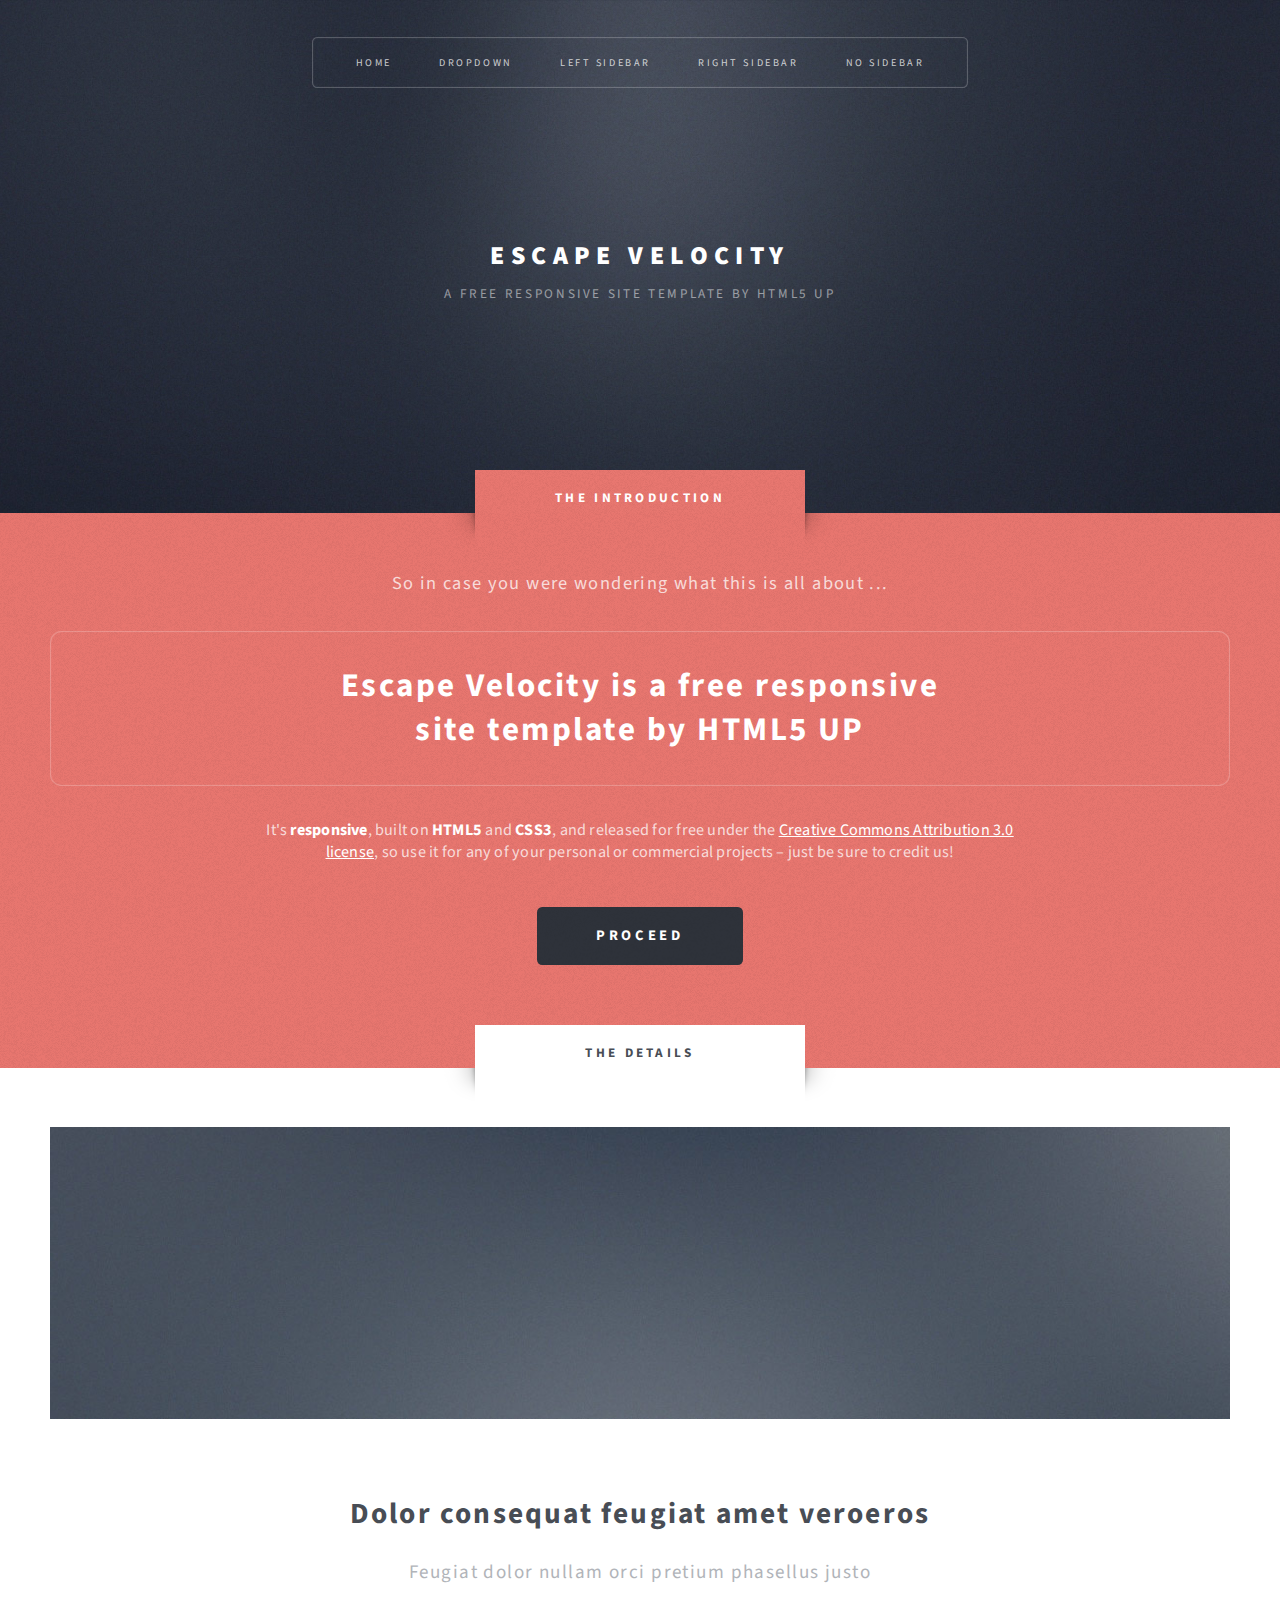
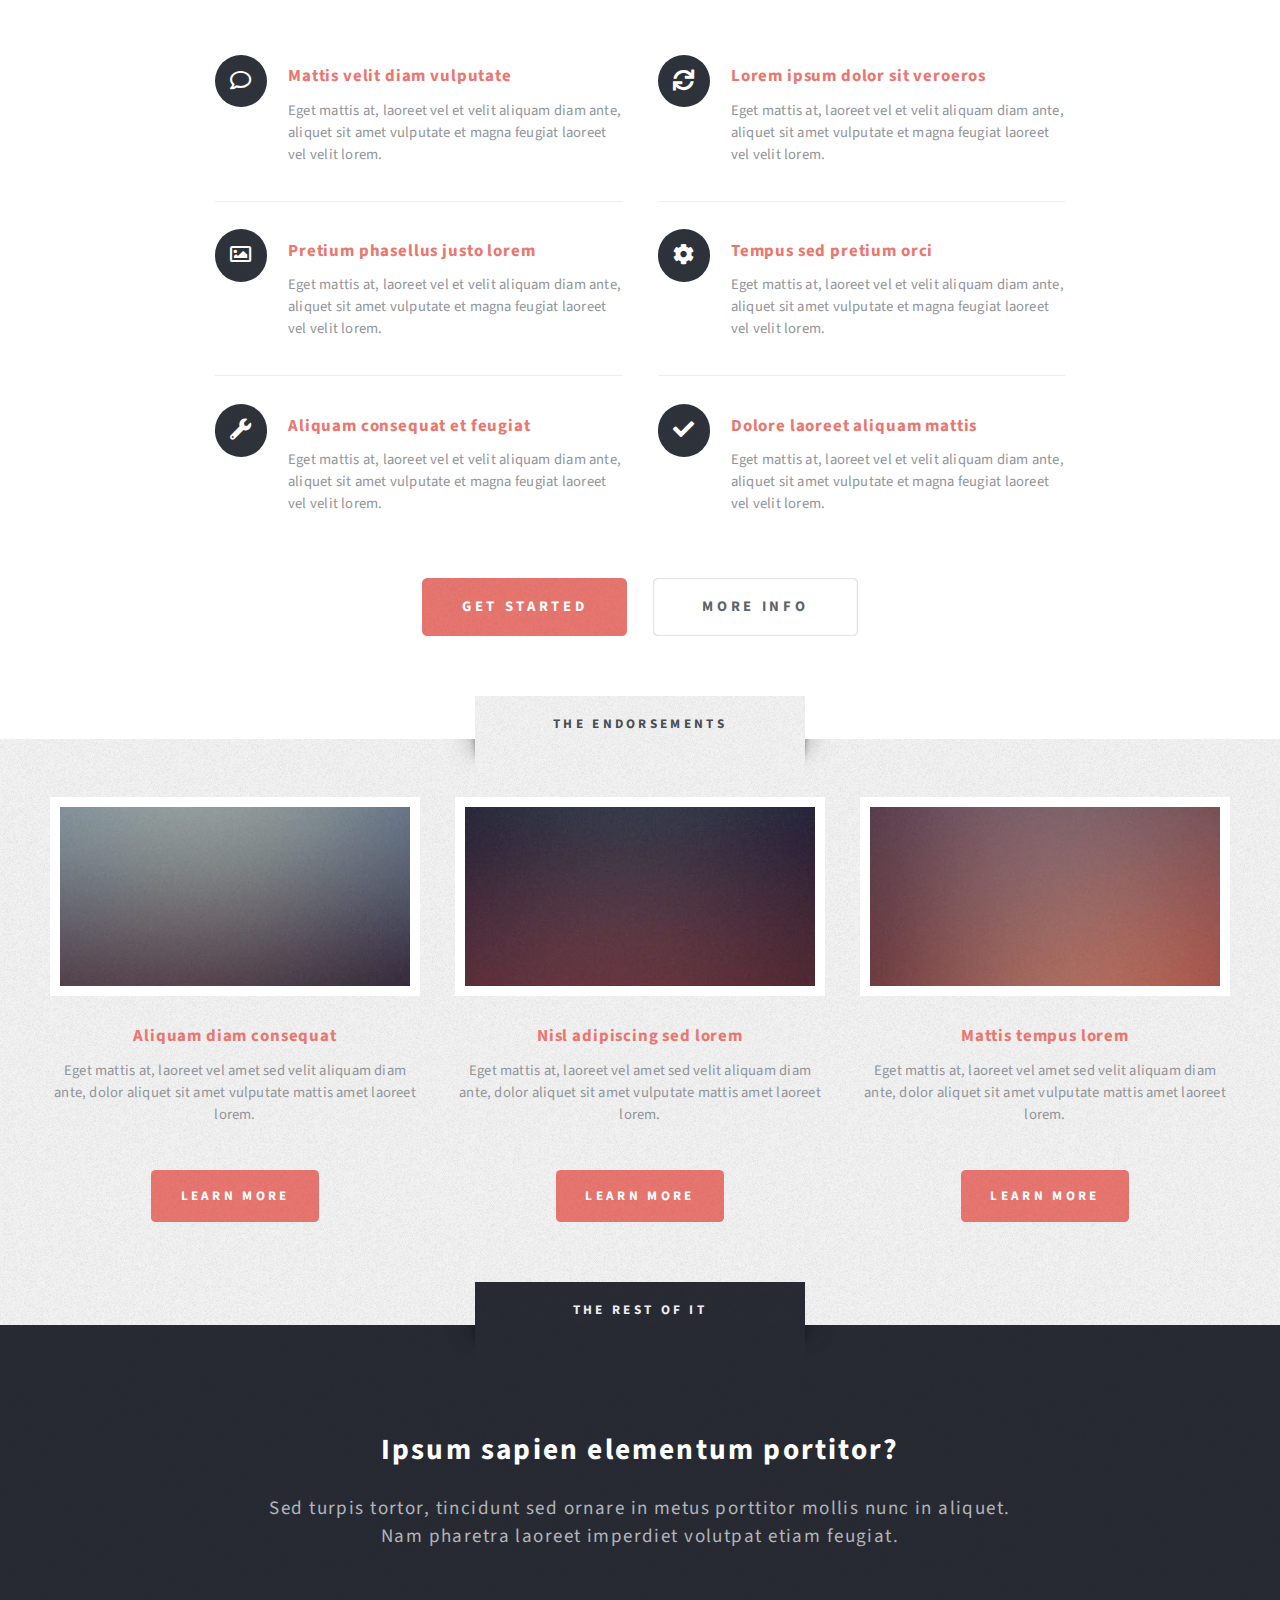
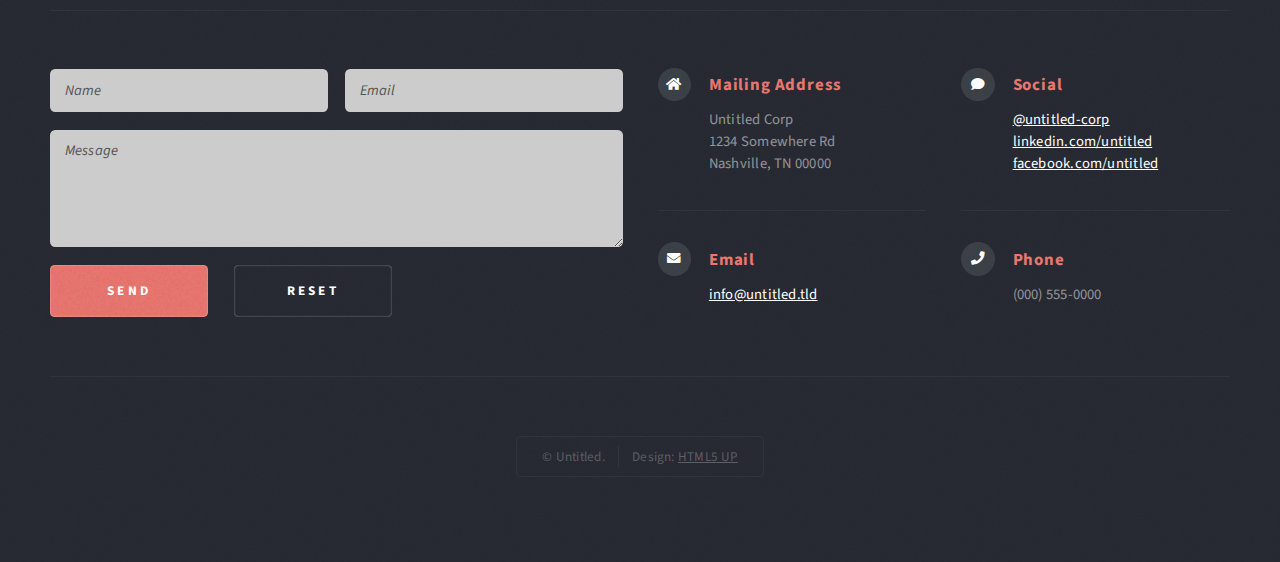
==== index.html @ 94149250 "Add files via upload" ====
<!DOCTYPE HTML>
<!--
	Escape Velocity by HTML5 UP
	html5up.net | @ajlkn
	Free for personal and commercial use under the CCA 3.0 license (html5up.net/license)
-->
<html>
	<head>
		<title>Escape Velocity by HTML5 UP</title>
		<meta charset="utf-8" />
		<meta name="viewport" content="width=device-width, initial-scale=1, user-scalable=no" />
		<link rel="stylesheet" href="assets/css/main.css" />
	</head>
	<body class="homepage is-preload">
		<div id="page-wrapper">

			<!-- Header -->
				<section id="header" class="wrapper">

					<!-- Logo -->
						<div id="logo">
							<h1><a href="index.html">Escape Velocity</a></h1>
							<p>A free responsive site template by HTML5 UP</p>
						</div>

					<!-- Nav -->
						<nav id="nav">
							<ul>
								<li class="current"><a href="index.html">Home</a></li>
								<li>
									<a href="#">Dropdown</a>
									<ul>
										<li><a href="#">Lorem ipsum</a></li>
										<li><a href="#">Magna veroeros</a></li>
										<li><a href="#">Etiam nisl</a></li>
										<li>
											<a href="#">Sed consequat</a>
											<ul>
												<li><a href="#">Lorem dolor</a></li>
												<li><a href="#">Amet consequat</a></li>
												<li><a href="#">Magna phasellus</a></li>
												<li><a href="#">Etiam nisl</a></li>
												<li><a href="#">Sed feugiat</a></li>
											</ul>
										</li>
										<li><a href="#">Nisl tempus</a></li>
									</ul>
								</li>
								<li><a href="left-sidebar.html">Left Sidebar</a></li>
								<li><a href="right-sidebar.html">Right Sidebar</a></li>
								<li><a href="no-sidebar.html">No Sidebar</a></li>
							</ul>
						</nav>

				</section>

			<!-- Intro -->
				<section id="intro" class="wrapper style1">
					<div class="title">The Introduction</div>
					<div class="container">
						<p class="style1">So in case you were wondering what this is all about ...</p>
						<p class="style2">
							Escape Velocity is a free responsive<br class="mobile-hide" />
							site template by <a href="http://html5up.net" class="nobr">HTML5 UP</a>
						</p>
						<p class="style3">It's <strong>responsive</strong>, built on <strong>HTML5</strong> and <strong>CSS3</strong>, and released for
						free under the <a href="http://html5up.net/license">Creative Commons Attribution 3.0 license</a>, so use it for any of
						your personal or commercial projects &ndash; just be sure to credit us!</p>
						<ul class="actions">
							<li><a href="#" class="button style3 large">Proceed</a></li>
						</ul>
					</div>
				</section>

			<!-- Main -->
				<section id="main" class="wrapper style2">
					<div class="title">The Details</div>
					<div class="container">

						<!-- Image -->
							<a href="#" class="image featured">
								<img src="images/pic01.jpg" alt="" />
							</a>

						<!-- Features -->
							<section id="features">
								<header class="style1">
									<h2>Dolor consequat feugiat amet veroeros</h2>
									<p>Feugiat dolor nullam orci pretium phasellus justo</p>
								</header>
								<div class="feature-list">
									<div class="row">
										<div class="col-6 col-12-medium">
											<section>
												<h3 class="icon fa-comment">Mattis velit diam vulputate</h3>
												<p>Eget mattis at, laoreet vel et velit aliquam diam ante, aliquet sit amet vulputate et magna feugiat laoreet vel velit lorem.</p>
											</section>
										</div>
										<div class="col-6 col-12-medium">
											<section>
												<h3 class="icon solid fa-sync">Lorem ipsum dolor sit veroeros</h3>
												<p>Eget mattis at, laoreet vel et velit aliquam diam ante, aliquet sit amet vulputate et magna feugiat laoreet vel velit lorem.</p>
											</section>
										</div>
										<div class="col-6 col-12-medium">
											<section>
												<h3 class="icon fa-image">Pretium phasellus justo lorem</h3>
												<p>Eget mattis at, laoreet vel et velit aliquam diam ante, aliquet sit amet vulputate et magna feugiat laoreet vel velit lorem.</p>
											</section>
										</div>
										<div class="col-6 col-12-medium">
											<section>
												<h3 class="icon solid fa-cog">Tempus sed pretium orci</h3>
												<p>Eget mattis at, laoreet vel et velit aliquam diam ante, aliquet sit amet vulputate et magna feugiat laoreet vel velit lorem.</p>
											</section>
										</div>
										<div class="col-6 col-12-medium">
											<section>
												<h3 class="icon solid fa-wrench">Aliquam consequat et feugiat</h3>
												<p>Eget mattis at, laoreet vel et velit aliquam diam ante, aliquet sit amet vulputate et magna feugiat laoreet vel velit lorem.</p>
											</section>
										</div>
										<div class="col-6 col-12-medium">
											<section>
												<h3 class="icon solid fa-check">Dolore laoreet aliquam mattis</h3>
												<p>Eget mattis at, laoreet vel et velit aliquam diam ante, aliquet sit amet vulputate et magna feugiat laoreet vel velit lorem.</p>
											</section>
										</div>
									</div>
								</div>
								<ul class="actions special">
									<li><a href="#" class="button style1 large">Get Started</a></li>
									<li><a href="#" class="button style2 large">More Info</a></li>
								</ul>
							</section>

					</div>
				</section>

			<!-- Highlights -->
				<section id="highlights" class="wrapper style3">
					<div class="title">The Endorsements</div>
					<div class="container">
						<div class="row aln-center">
							<div class="col-4 col-12-medium">
								<section class="highlight">
									<a href="#" class="image featured"><img src="images/pic02.jpg" alt="" /></a>
									<h3><a href="#">Aliquam diam consequat</a></h3>
									<p>Eget mattis at, laoreet vel amet sed velit aliquam diam ante, dolor aliquet sit amet vulputate mattis amet laoreet lorem.</p>
									<ul class="actions">
										<li><a href="#" class="button style1">Learn More</a></li>
									</ul>
								</section>
							</div>
							<div class="col-4 col-12-medium">
								<section class="highlight">
									<a href="#" class="image featured"><img src="images/pic03.jpg" alt="" /></a>
									<h3><a href="#">Nisl adipiscing sed lorem</a></h3>
									<p>Eget mattis at, laoreet vel amet sed velit aliquam diam ante, dolor aliquet sit amet vulputate mattis amet laoreet lorem.</p>
									<ul class="actions">
										<li><a href="#" class="button style1">Learn More</a></li>
									</ul>
								</section>
							</div>
							<div class="col-4 col-12-medium">
								<section class="highlight">
									<a href="#" class="image featured"><img src="images/pic04.jpg" alt="" /></a>
									<h3><a href="#">Mattis tempus lorem</a></h3>
									<p>Eget mattis at, laoreet vel amet sed velit aliquam diam ante, dolor aliquet sit amet vulputate mattis amet laoreet lorem.</p>
									<ul class="actions">
										<li><a href="#" class="button style1">Learn More</a></li>
									</ul>
								</section>
							</div>
						</div>
					</div>
				</section>

			<!-- Footer -->
				<section id="footer" class="wrapper">
					<div class="title">The Rest Of It</div>
					<div class="container">
						<header class="style1">
							<h2>Ipsum sapien elementum portitor?</h2>
							<p>
								Sed turpis tortor, tincidunt sed ornare in metus porttitor mollis nunc in aliquet.<br />
								Nam pharetra laoreet imperdiet volutpat etiam feugiat.
							</p>
						</header>
						<div class="row">
							<div class="col-6 col-12-medium">

								<!-- Contact Form -->
									<section>
										<form method="post" action="#">
											<div class="row gtr-50">
												<div class="col-6 col-12-small">
													<input type="text" name="name" id="contact-name" placeholder="Name" />
												</div>
												<div class="col-6 col-12-small">
													<input type="text" name="email" id="contact-email" placeholder="Email" />
												</div>
												<div class="col-12">
													<textarea name="message" id="contact-message" placeholder="Message" rows="4"></textarea>
												</div>
												<div class="col-12">
													<ul class="actions">
														<li><input type="submit" class="style1" value="Send" /></li>
														<li><input type="reset" class="style2" value="Reset" /></li>
													</ul>
												</div>
											</div>
										</form>
									</section>

							</div>
							<div class="col-6 col-12-medium">

								<!-- Contact -->
									<section class="feature-list small">
										<div class="row">
											<div class="col-6 col-12-small">
												<section>
													<h3 class="icon solid fa-home">Mailing Address</h3>
													<p>
														Untitled Corp<br />
														1234 Somewhere Rd<br />
														Nashville, TN 00000
													</p>
												</section>
											</div>
											<div class="col-6 col-12-small">
												<section>
													<h3 class="icon solid fa-comment">Social</h3>
													<p>
														<a href="#">@untitled-corp</a><br />
														<a href="#">linkedin.com/untitled</a><br />
														<a href="#">facebook.com/untitled</a>
													</p>
												</section>
											</div>
											<div class="col-6 col-12-small">
												<section>
													<h3 class="icon solid fa-envelope">Email</h3>
													<p>
														<a href="#">info@untitled.tld</a>
													</p>
												</section>
											</div>
											<div class="col-6 col-12-small">
												<section>
													<h3 class="icon solid fa-phone">Phone</h3>
													<p>
														(000) 555-0000
													</p>
												</section>
											</div>
										</div>
									</section>

							</div>
						</div>
						<div id="copyright">
							<ul>
								<li>&copy; Untitled.</li><li>Design: <a href="http://html5up.net">HTML5 UP</a></li>
							</ul>
						</div>
					</div>
				</section>

		</div>

		<!-- Scripts -->
			<script src="assets/js/jquery.min.js"></script>
			<script src="assets/js/jquery.dropotron.min.js"></script>
			<script src="assets/js/browser.min.js"></script>
			<script src="assets/js/breakpoints.min.js"></script>
			<script src="assets/js/util.js"></script>
			<script src="assets/js/main.js"></script>

	</body>
</html>
---- assets/css/main.css ----
@import url("fontawesome-all.min.css");
@import url("https://fonts.googleapis.com/css?family=Source+Sans+Pro:400,400italic,700,900");

/*
	Escape Velocity by HTML5 UP
	html5up.net | @ajlkn
	Free for personal and commercial use under the CCA 3.0 license (html5up.net/license)
*/

html, body, div, span, applet, object,
iframe, h1, h2, h3, h4, h5, h6, p, blockquote,
pre, a, abbr, acronym, address, big, cite,
code, del, dfn, em, img, ins, kbd, q, s, samp,
small, strike, strong, sub, sup, tt, var, b,
u, i, center, dl, dt, dd, ol, ul, li, fieldset,
form, label, legend, table, caption, tbody,
tfoot, thead, tr, th, td, article, aside,
canvas, details, embed, figure, figcaption,
footer, header, hgroup, menu, nav, output, ruby,
section, summary, time, mark, audio, video {
	margin: 0;
	padding: 0;
	border: 0;
	font-size: 100%;
	font: inherit;
	vertical-align: baseline;}

article, aside, details, figcaption, figure,
footer, header, hgroup, menu, nav, section {
	display: block;}

body {
	line-height: 1;
}

ol, ul {
	list-style: none;
}

blockquote, q {
	quotes: none;
}

	blockquote:before, blockquote:after, q:before, q:after {
		content: '';
		content: none;
	}

table {
	border-collapse: collapse;
	border-spacing: 0;
}

body {
	-webkit-text-size-adjust: none;
}

mark {
	background-color: transparent;
	color: inherit;
}

input::-moz-focus-inner {
	border: 0;
	padding: 0;
}

input, select, textarea {
	-moz-appearance: none;
	-webkit-appearance: none;
	-ms-appearance: none;
	appearance: none;
}

/* Basic */

	@-ms-viewport {
		width: device-width;
	}

	html {
		box-sizing: border-box;
	}

	*, *:before, *:after {
		box-sizing: inherit;
	}

	body.is-preload *, body.is-preload *:before, body.is-preload *:after {
		-moz-animation: none !important;
		-webkit-animation: none !important;
		-ms-animation: none !important;
		animation: none !important;
		-moz-transition: none !important;
		-webkit-transition: none !important;
		-ms-transition: none !important;
		transition: none !important;
	}

	body, input, textarea, select {
		font-family: 'Source Sans Pro', sans-serif;
		font-weight: 400;
		color: #919499;
		font-size: 14pt;
		line-height: 1.75em;
		letter-spacing: 0.025em;
	}

	h1, h2, h3, h4, h5, h6 {
		font-weight: 700;
		color: #484d55;
	}

		h1 a, h2 a, h3 a, h4 a, h5 a, h6 a {
			color: inherit;
			text-decoration: none;
		}

	a {
		-moz-transition: color .25s ease-in-out;
		-webkit-transition: color .25s ease-in-out;
		-ms-transition: color .25s ease-in-out;
		transition: color .25s ease-in-out;
		text-decoration: underline;
		color: #717479;
	}

		a:hover {
			text-decoration: none;
		}

	strong, b {
		font-weight: 700;
		color: #484d55;
	}

	blockquote {
		border-left: solid 0.5em #ddd;
		padding: 1em 0 1em 2em;
		font-style: italic;
	}

	em, i {
		font-style: italic;
	}

	hr {
		border: 0;
		border-top: solid 1px #ddd;
		margin: 2em 0 2em 0;
	}

	sub {
		position: relative;
		top: 0.5em;
		font-size: 0.8em;
	}

	sup {
		position: relative;
		top: -0.5em;
		font-size: 0.8em;
	}

	.nobr {
		white-space: nowrap;
	}

	br.clear {
		clear: both;
	}

	p, ul, ol, dl, table, blockquote, form {
		margin-bottom: 2em;
	}

/* Container */

	.container {
		margin: 0 auto;
		max-width: 100%;
		width: 68em;
	}

		@media screen and (max-width: 1680px) {

			.container {
				width: 70em;
			}

		}

		@media screen and (max-width: 1280px) {

			.container {
				width: calc(100% - 100px);
			}

		}

		@media screen and (max-width: 980px) {

			.container {
				width: calc(100% - 100px);
			}

		}

		@media screen and (max-width: 736px) {

			.container {
				width: calc(100% - 40px);
			}

		}

/* Row */

	.row {
		display: flex;
		flex-wrap: wrap;
		box-sizing: border-box;
		align-items: stretch;
	}

		.row > * {
			box-sizing: border-box;
		}

		.row.gtr-uniform > * > :last-child {
			margin-bottom: 0;
		}

		.row.aln-left {
			justify-content: flex-start;
		}

		.row.aln-center {
			justify-content: center;
		}

		.row.aln-right {
			justify-content: flex-end;
		}

		.row.aln-top {
			align-items: flex-start;
		}

		.row.aln-middle {
			align-items: center;
		}

		.row.aln-bottom {
			align-items: flex-end;
		}

		.row > .imp {
			order: -1;
		}

		.row > .col-1 {
			width: 8.33333%;
		}

		.row > .off-1 {
			margin-left: 8.33333%;
		}

		.row > .col-2 {
			width: 16.66667%;
		}

		.row > .off-2 {
			margin-left: 16.66667%;
		}

		.row > .col-3 {
			width: 25%;
		}

		.row > .off-3 {
			margin-left: 25%;
		}

		.row > .col-4 {
			width: 33.33333%;
		}

		.row > .off-4 {
			margin-left: 33.33333%;
		}

		.row > .col-5 {
			width: 41.66667%;
		}

		.row > .off-5 {
			margin-left: 41.66667%;
		}

		.row > .col-6 {
			width: 50%;
		}

		.row > .off-6 {
			margin-left: 50%;
		}

		.row > .col-7 {
			width: 58.33333%;
		}

		.row > .off-7 {
			margin-left: 58.33333%;
		}

		.row > .col-8 {
			width: 66.66667%;
		}

		.row > .off-8 {
			margin-left: 66.66667%;
		}

		.row > .col-9 {
			width: 75%;
		}

		.row > .off-9 {
			margin-left: 75%;
		}

		.row > .col-10 {
			width: 83.33333%;
		}

		.row > .off-10 {
			margin-left: 83.33333%;
		}

		.row > .col-11 {
			width: 91.66667%;
		}

		.row > .off-11 {
			margin-left: 91.66667%;
		}

		.row > .col-12 {
			width: 100%;
		}

		.row > .off-12 {
			margin-left: 100%;
		}

		.row.gtr-0 {
			margin-top: 0px;
			margin-left: 0px;
		}

			.row.gtr-0 > * {
				padding: 0px 0 0 0px;
			}

			.row.gtr-0.gtr-uniform {
				margin-top: 0px;
			}

				.row.gtr-0.gtr-uniform > * {
					padding-top: 0px;
				}

		.row.gtr-25 {
			margin-top: -12.5px;
			margin-left: -12.5px;
		}

			.row.gtr-25 > * {
				padding: 12.5px 0 0 12.5px;
			}

			.row.gtr-25.gtr-uniform {
				margin-top: -12.5px;
			}

				.row.gtr-25.gtr-uniform > * {
					padding-top: 12.5px;
				}

		.row.gtr-50 {
			margin-top: -25px;
			margin-left: -25px;
		}

			.row.gtr-50 > * {
				padding: 25px 0 0 25px;
			}

			.row.gtr-50.gtr-uniform {
				margin-top: -25px;
			}

				.row.gtr-50.gtr-uniform > * {
					padding-top: 25px;
				}

		.row {
			margin-top: -50px;
			margin-left: -50px;
		}

			.row > * {
				padding: 50px 0 0 50px;
			}

			.row.gtr-uniform {
				margin-top: -50px;
			}

				.row.gtr-uniform > * {
					padding-top: 50px;
				}

		.row.gtr-150 {
			margin-top: -75px;
			margin-left: -75px;
		}

			.row.gtr-150 > * {
				padding: 75px 0 0 75px;
			}

			.row.gtr-150.gtr-uniform {
				margin-top: -75px;
			}

				.row.gtr-150.gtr-uniform > * {
					padding-top: 75px;
				}

		.row.gtr-200 {
			margin-top: -100px;
			margin-left: -100px;
		}

			.row.gtr-200 > * {
				padding: 100px 0 0 100px;
			}

			.row.gtr-200.gtr-uniform {
				margin-top: -100px;
			}

				.row.gtr-200.gtr-uniform > * {
					padding-top: 100px;
				}

		@media screen and (max-width: 1680px) {

			.row {
				display: flex;
				flex-wrap: wrap;
				box-sizing: border-box;
				align-items: stretch;
			}

				.row > * {
					box-sizing: border-box;
				}

				.row.gtr-uniform > * > :last-child {
					margin-bottom: 0;
				}

				.row.aln-left {
					justify-content: flex-start;
				}

				.row.aln-center {
					justify-content: center;
				}

				.row.aln-right {
					justify-content: flex-end;
				}

				.row.aln-top {
					align-items: flex-start;
				}

				.row.aln-middle {
					align-items: center;
				}

				.row.aln-bottom {
					align-items: flex-end;
				}

				.row > .imp-xlarge {
					order: -1;
				}

				.row > .col-1-xlarge {
					width: 8.33333%;
				}

				.row > .off-1-xlarge {
					margin-left: 8.33333%;
				}

				.row > .col-2-xlarge {
					width: 16.66667%;
				}

				.row > .off-2-xlarge {
					margin-left: 16.66667%;
				}

				.row > .col-3-xlarge {
					width: 25%;
				}

				.row > .off-3-xlarge {
					margin-left: 25%;
				}

				.row > .col-4-xlarge {
					width: 33.33333%;
				}

				.row > .off-4-xlarge {
					margin-left: 33.33333%;
				}

				.row > .col-5-xlarge {
					width: 41.66667%;
				}

				.row > .off-5-xlarge {
					margin-left: 41.66667%;
				}

				.row > .col-6-xlarge {
					width: 50%;
				}

				.row > .off-6-xlarge {
					margin-left: 50%;
				}

				.row > .col-7-xlarge {
					width: 58.33333%;
				}

				.row > .off-7-xlarge {
					margin-left: 58.33333%;
				}

				.row > .col-8-xlarge {
					width: 66.66667%;
				}

				.row > .off-8-xlarge {
					margin-left: 66.66667%;
				}

				.row > .col-9-xlarge {
					width: 75%;
				}

				.row > .off-9-xlarge {
					margin-left: 75%;
				}

				.row > .col-10-xlarge {
					width: 83.33333%;
				}

				.row > .off-10-xlarge {
					margin-left: 83.33333%;
				}

				.row > .col-11-xlarge {
					width: 91.66667%;
				}

				.row > .off-11-xlarge {
					margin-left: 91.66667%;
				}

				.row > .col-12-xlarge {
					width: 100%;
				}

				.row > .off-12-xlarge {
					margin-left: 100%;
				}

				.row.gtr-0 {
					margin-top: 0px;
					margin-left: 0px;
				}

					.row.gtr-0 > * {
						padding: 0px 0 0 0px;
					}

					.row.gtr-0.gtr-uniform {
						margin-top: 0px;
					}

						.row.gtr-0.gtr-uniform > * {
							padding-top: 0px;
						}

				.row.gtr-25 {
					margin-top: -12.5px;
					margin-left: -12.5px;
				}

					.row.gtr-25 > * {
						padding: 12.5px 0 0 12.5px;
					}

					.row.gtr-25.gtr-uniform {
						margin-top: -12.5px;
					}

						.row.gtr-25.gtr-uniform > * {
							padding-top: 12.5px;
						}

				.row.gtr-50 {
					margin-top: -25px;
					margin-left: -25px;
				}

					.row.gtr-50 > * {
						padding: 25px 0 0 25px;
					}

					.row.gtr-50.gtr-uniform {
						margin-top: -25px;
					}

						.row.gtr-50.gtr-uniform > * {
							padding-top: 25px;
						}

				.row {
					margin-top: -50px;
					margin-left: -50px;
				}

					.row > * {
						padding: 50px 0 0 50px;
					}

					.row.gtr-uniform {
						margin-top: -50px;
					}

						.row.gtr-uniform > * {
							padding-top: 50px;
						}

				.row.gtr-150 {
					margin-top: -75px;
					margin-left: -75px;
				}

					.row.gtr-150 > * {
						padding: 75px 0 0 75px;
					}

					.row.gtr-150.gtr-uniform {
						margin-top: -75px;
					}

						.row.gtr-150.gtr-uniform > * {
							padding-top: 75px;
						}

				.row.gtr-200 {
					margin-top: -100px;
					margin-left: -100px;
				}

					.row.gtr-200 > * {
						padding: 100px 0 0 100px;
					}

					.row.gtr-200.gtr-uniform {
						margin-top: -100px;
					}

						.row.gtr-200.gtr-uniform > * {
							padding-top: 100px;
						}

		}

		@media screen and (max-width: 1280px) {

			.row {
				display: flex;
				flex-wrap: wrap;
				box-sizing: border-box;
				align-items: stretch;
			}

				.row > * {
					box-sizing: border-box;
				}

				.row.gtr-uniform > * > :last-child {
					margin-bottom: 0;
				}

				.row.aln-left {
					justify-content: flex-start;
				}

				.row.aln-center {
					justify-content: center;
				}

				.row.aln-right {
					justify-content: flex-end;
				}

				.row.aln-top {
					align-items: flex-start;
				}

				.row.aln-middle {
					align-items: center;
				}

				.row.aln-bottom {
					align-items: flex-end;
				}

				.row > .imp-large {
					order: -1;
				}

				.row > .col-1-large {
					width: 8.33333%;
				}

				.row > .off-1-large {
					margin-left: 8.33333%;
				}

				.row > .col-2-large {
					width: 16.66667%;
				}

				.row > .off-2-large {
					margin-left: 16.66667%;
				}

				.row > .col-3-large {
					width: 25%;
				}

				.row > .off-3-large {
					margin-left: 25%;
				}

				.row > .col-4-large {
					width: 33.33333%;
				}

				.row > .off-4-large {
					margin-left: 33.33333%;
				}

				.row > .col-5-large {
					width: 41.66667%;
				}

				.row > .off-5-large {
					margin-left: 41.66667%;
				}

				.row > .col-6-large {
					width: 50%;
				}

				.row > .off-6-large {
					margin-left: 50%;
				}

				.row > .col-7-large {
					width: 58.33333%;
				}

				.row > .off-7-large {
					margin-left: 58.33333%;
				}

				.row > .col-8-large {
					width: 66.66667%;
				}

				.row > .off-8-large {
					margin-left: 66.66667%;
				}

				.row > .col-9-large {
					width: 75%;
				}

				.row > .off-9-large {
					margin-left: 75%;
				}

				.row > .col-10-large {
					width: 83.33333%;
				}

				.row > .off-10-large {
					margin-left: 83.33333%;
				}

				.row > .col-11-large {
					width: 91.66667%;
				}

				.row > .off-11-large {
					margin-left: 91.66667%;
				}

				.row > .col-12-large {
					width: 100%;
				}

				.row > .off-12-large {
					margin-left: 100%;
				}

				.row.gtr-0 {
					margin-top: 0px;
					margin-left: 0px;
				}

					.row.gtr-0 > * {
						padding: 0px 0 0 0px;
					}

					.row.gtr-0.gtr-uniform {
						margin-top: 0px;
					}

						.row.gtr-0.gtr-uniform > * {
							padding-top: 0px;
						}

				.row.gtr-25 {
					margin-top: -8.75px;
					margin-left: -8.75px;
				}

					.row.gtr-25 > * {
						padding: 8.75px 0 0 8.75px;
					}

					.row.gtr-25.gtr-uniform {
						margin-top: -8.75px;
					}

						.row.gtr-25.gtr-uniform > * {
							padding-top: 8.75px;
						}

				.row.gtr-50 {
					margin-top: -17.5px;
					margin-left: -17.5px;
				}

					.row.gtr-50 > * {
						padding: 17.5px 0 0 17.5px;
					}

					.row.gtr-50.gtr-uniform {
						margin-top: -17.5px;
					}

						.row.gtr-50.gtr-uniform > * {
							padding-top: 17.5px;
						}

				.row {
					margin-top: -35px;
					margin-left: -35px;
				}

					.row > * {
						padding: 35px 0 0 35px;
					}

					.row.gtr-uniform {
						margin-top: -35px;
					}

						.row.gtr-uniform > * {
							padding-top: 35px;
						}

				.row.gtr-150 {
					margin-top: -52.5px;
					margin-left: -52.5px;
				}

					.row.gtr-150 > * {
						padding: 52.5px 0 0 52.5px;
					}

					.row.gtr-150.gtr-uniform {
						margin-top: -52.5px;
					}

						.row.gtr-150.gtr-uniform > * {
							padding-top: 52.5px;
						}

				.row.gtr-200 {
					margin-top: -70px;
					margin-left: -70px;
				}

					.row.gtr-200 > * {
						padding: 70px 0 0 70px;
					}

					.row.gtr-200.gtr-uniform {
						margin-top: -70px;
					}

						.row.gtr-200.gtr-uniform > * {
							padding-top: 70px;
						}

		}

		@media screen and (max-width: 980px) {

			.row {
				display: flex;
				flex-wrap: wrap;
				box-sizing: border-box;
				align-items: stretch;
			}

				.row > * {
					box-sizing: border-box;
				}

				.row.gtr-uniform > * > :last-child {
					margin-bottom: 0;
				}

				.row.aln-left {
					justify-content: flex-start;
				}

				.row.aln-center {
					justify-content: center;
				}

				.row.aln-right {
					justify-content: flex-end;
				}

				.row.aln-top {
					align-items: flex-start;
				}

				.row.aln-middle {
					align-items: center;
				}

				.row.aln-bottom {
					align-items: flex-end;
				}

				.row > .imp-medium {
					order: -1;
				}

				.row > .col-1-medium {
					width: 8.33333%;
				}

				.row > .off-1-medium {
					margin-left: 8.33333%;
				}

				.row > .col-2-medium {
					width: 16.66667%;
				}

				.row > .off-2-medium {
					margin-left: 16.66667%;
				}

				.row > .col-3-medium {
					width: 25%;
				}

				.row > .off-3-medium {
					margin-left: 25%;
				}

				.row > .col-4-medium {
					width: 33.33333%;
				}

				.row > .off-4-medium {
					margin-left: 33.33333%;
				}

				.row > .col-5-medium {
					width: 41.66667%;
				}

				.row > .off-5-medium {
					margin-left: 41.66667%;
				}

				.row > .col-6-medium {
					width: 50%;
				}

				.row > .off-6-medium {
					margin-left: 50%;
				}

				.row > .col-7-medium {
					width: 58.33333%;
				}

				.row > .off-7-medium {
					margin-left: 58.33333%;
				}

				.row > .col-8-medium {
					width: 66.66667%;
				}

				.row > .off-8-medium {
					margin-left: 66.66667%;
				}

				.row > .col-9-medium {
					width: 75%;
				}

				.row > .off-9-medium {
					margin-left: 75%;
				}

				.row > .col-10-medium {
					width: 83.33333%;
				}

				.row > .off-10-medium {
					margin-left: 83.33333%;
				}

				.row > .col-11-medium {
					width: 91.66667%;
				}

				.row > .off-11-medium {
					margin-left: 91.66667%;
				}

				.row > .col-12-medium {
					width: 100%;
				}

				.row > .off-12-medium {
					margin-left: 100%;
				}

				.row.gtr-0 {
					margin-top: 0px;
					margin-left: 0px;
				}

					.row.gtr-0 > * {
						padding: 0px 0 0 0px;
					}

					.row.gtr-0.gtr-uniform {
						margin-top: 0px;
					}

						.row.gtr-0.gtr-uniform > * {
							padding-top: 0px;
						}

				.row.gtr-25 {
					margin-top: -12.5px;
					margin-left: -12.5px;
				}

					.row.gtr-25 > * {
						padding: 12.5px 0 0 12.5px;
					}

					.row.gtr-25.gtr-uniform {
						margin-top: -12.5px;
					}

						.row.gtr-25.gtr-uniform > * {
							padding-top: 12.5px;
						}

				.row.gtr-50 {
					margin-top: -25px;
					margin-left: -25px;
				}

					.row.gtr-50 > * {
						padding: 25px 0 0 25px;
					}

					.row.gtr-50.gtr-uniform {
						margin-top: -25px;
					}

						.row.gtr-50.gtr-uniform > * {
							padding-top: 25px;
						}

				.row {
					margin-top: -50px;
					margin-left: -50px;
				}

					.row > * {
						padding: 50px 0 0 50px;
					}

					.row.gtr-uniform {
						margin-top: -50px;
					}

						.row.gtr-uniform > * {
							padding-top: 50px;
						}

				.row.gtr-150 {
					margin-top: -75px;
					margin-left: -75px;
				}

					.row.gtr-150 > * {
						padding: 75px 0 0 75px;
					}

					.row.gtr-150.gtr-uniform {
						margin-top: -75px;
					}

						.row.gtr-150.gtr-uniform > * {
							padding-top: 75px;
						}

				.row.gtr-200 {
					margin-top: -100px;
					margin-left: -100px;
				}

					.row.gtr-200 > * {
						padding: 100px 0 0 100px;
					}

					.row.gtr-200.gtr-uniform {
						margin-top: -100px;
					}

						.row.gtr-200.gtr-uniform > * {
							padding-top: 100px;
						}

		}

		@media screen and (max-width: 736px) {

			.row {
				display: flex;
				flex-wrap: wrap;
				box-sizing: border-box;
				align-items: stretch;
			}

				.row > * {
					box-sizing: border-box;
				}

				.row.gtr-uniform > * > :last-child {
					margin-bottom: 0;
				}

				.row.aln-left {
					justify-content: flex-start;
				}

				.row.aln-center {
					justify-content: center;
				}

				.row.aln-right {
					justify-content: flex-end;
				}

				.row.aln-top {
					align-items: flex-start;
				}

				.row.aln-middle {
					align-items: center;
				}

				.row.aln-bottom {
					align-items: flex-end;
				}

				.row > .imp-small {
					order: -1;
				}

				.row > .col-1-small {
					width: 8.33333%;
				}

				.row > .off-1-small {
					margin-left: 8.33333%;
				}

				.row > .col-2-small {
					width: 16.66667%;
				}

				.row > .off-2-small {
					margin-left: 16.66667%;
				}

				.row > .col-3-small {
					width: 25%;
				}

				.row > .off-3-small {
					margin-left: 25%;
				}

				.row > .col-4-small {
					width: 33.33333%;
				}

				.row > .off-4-small {
					margin-left: 33.33333%;
				}

				.row > .col-5-small {
					width: 41.66667%;
				}

				.row > .off-5-small {
					margin-left: 41.66667%;
				}

				.row > .col-6-small {
					width: 50%;
				}

				.row > .off-6-small {
					margin-left: 50%;
				}

				.row > .col-7-small {
					width: 58.33333%;
				}

				.row > .off-7-small {
					margin-left: 58.33333%;
				}

				.row > .col-8-small {
					width: 66.66667%;
				}

				.row > .off-8-small {
					margin-left: 66.66667%;
				}

				.row > .col-9-small {
					width: 75%;
				}

				.row > .off-9-small {
					margin-left: 75%;
				}

				.row > .col-10-small {
					width: 83.33333%;
				}

				.row > .off-10-small {
					margin-left: 83.33333%;
				}

				.row > .col-11-small {
					width: 91.66667%;
				}

				.row > .off-11-small {
					margin-left: 91.66667%;
				}

				.row > .col-12-small {
					width: 100%;
				}

				.row > .off-12-small {
					margin-left: 100%;
				}

				.row.gtr-0 {
					margin-top: 0px;
					margin-left: 0px;
				}

					.row.gtr-0 > * {
						padding: 0px 0 0 0px;
					}

					.row.gtr-0.gtr-uniform {
						margin-top: 0px;
					}

						.row.gtr-0.gtr-uniform > * {
							padding-top: 0px;
						}

				.row.gtr-25 {
					margin-top: -7.5px;
					margin-left: -7.5px;
				}

					.row.gtr-25 > * {
						padding: 7.5px 0 0 7.5px;
					}

					.row.gtr-25.gtr-uniform {
						margin-top: -7.5px;
					}

						.row.gtr-25.gtr-uniform > * {
							padding-top: 7.5px;
						}

				.row.gtr-50 {
					margin-top: -15px;
					margin-left: -15px;
				}

					.row.gtr-50 > * {
						padding: 15px 0 0 15px;
					}

					.row.gtr-50.gtr-uniform {
						margin-top: -15px;
					}

						.row.gtr-50.gtr-uniform > * {
							padding-top: 15px;
						}

				.row {
					margin-top: -30px;
					margin-left: -30px;
				}

					.row > * {
						padding: 30px 0 0 30px;
					}

					.row.gtr-uniform {
						margin-top: -30px;
					}

						.row.gtr-uniform > * {
							padding-top: 30px;
						}

				.row.gtr-150 {
					margin-top: -45px;
					margin-left: -45px;
				}

					.row.gtr-150 > * {
						padding: 45px 0 0 45px;
					}

					.row.gtr-150.gtr-uniform {
						margin-top: -45px;
					}

						.row.gtr-150.gtr-uniform > * {
							padding-top: 45px;
						}

				.row.gtr-200 {
					margin-top: -60px;
					margin-left: -60px;
				}

					.row.gtr-200 > * {
						padding: 60px 0 0 60px;
					}

					.row.gtr-200.gtr-uniform {
						margin-top: -60px;
					}

						.row.gtr-200.gtr-uniform > * {
							padding-top: 60px;
						}

		}

/* Section/Article */

	section,
	article {
		margin: 0 0 4em 0;
	}

	section > :last-child,
	article > :last-child,
	section:last-child,
	article:last-child {
		margin-bottom: 0;
	}

	header.style1 {
		text-align: center;
		padding: 3em 0 3em 0;
	}

		header.style1 h2 {
			font-weight: 700;
			font-size: 2em;
			letter-spacing: 0.075em;
			line-height: 1.5em;
		}

		header.style1 p {
			color: #b1b4b9;
			display: block;
			margin: 1.15em 0 0 0;
			font-size: 1.3em;
			letter-spacing: 0.075em;
			line-height: 1.5em;
		}

/* Table */

	table {
		width: 100%;
	}

		table.default {
			width: 100%;
		}

			table.default tbody tr:nth-child(2n+2) {
				background: #f4f4f4;
			}

			table.default td {
				padding: 0.5em 1em 0.5em 1em;
			}

			table.default th {
				text-align: left;
				font-weight: 400;
				padding: 0.5em 1em 0.5em 1em;
			}

			table.default thead {
				background: #484d55;
				color: #fff;
			}

			table.default tfoot {
				background: #eee;
			}

/* Form */

	form label {
		display: block;
		font-weight: 700;
		color: #484d55;
		margin: 0.25em 0 0.5em 0;
	}

	form input[type="text"],
	form input[type="email"],
	form input[type="password"],
	form select,
	form textarea {
		-moz-transition: all .25s ease-in-out;
		-webkit-transition: all .25s ease-in-out;
		-ms-transition: all .25s ease-in-out;
		transition: all .25s ease-in-out;
		-webkit-appearance: none;
		display: block;
		border: 0;
		background: #eee;
		box-shadow: inset 0px 0px 1px 0px #a0a1a7;
		border-radius: 0.35em;
		width: 100%;
		padding: 0.75em 1em 0.75em 1em;
	}

		form input[type="text"]:focus,
		form input[type="email"]:focus,
		form input[type="password"]:focus,
		form select:focus,
		form textarea:focus {
			background: #f8f8f8;
		}

	form input[type="text"],
	form input[type="email"]
	input[type="password"] {
		line-height: 1em;
	}

	form select {
		line-height: 1em;
	}

	form textarea {
		min-height: 8em;
	}

	form ul.actions {
		margin-top: 0;
	}

	form ::-webkit-input-placeholder {
		color: #555 !important;
		font-style: italic;
		line-height: 1.35em;
	}

	form :-moz-placeholder {
		color: #555 !important;
		font-style: italic;
	}

	form ::-moz-placeholder {
		color: #555 !important;
		font-style: italic;
	}

	form :-ms-input-placeholder {
		color: #555 !important;
		font-style: italic;
	}

	form ::-moz-focus-inner {
		border: 0;
	}

/* Image */

	.image {
		display: inline-block;
	}

		.image img {
			display: block;
			width: 100%;
		}

		.image.fit {
			display: block;
			width: 100%;
		}

		.image.left {
			float: left;
			margin: 0 2em 2em 0;
		}

		.image.centered {
			display: block;
			margin: 0 0 2em 0;
		}

			.image.centered img {
				margin: 0 auto;
				width: auto;
			}

		.image.featured {
			display: block;
			width: 100%;
			margin: 0 0 2em 0;
		}

/* Button */

	input[type="button"],
	input[type="submit"],
	input[type="reset"],
	button,
	.button {
		-moz-transition: all .25s ease-in-out;
		-webkit-transition: all .25s ease-in-out;
		-ms-transition: all .25s ease-in-out;
		transition: all .25s ease-in-out;
		display: inline-block;
		background: #444;
		text-align: center;
		text-transform: uppercase;
		font-weight: 700;
		letter-spacing: 0.25em;
		text-decoration: none;
		border-radius: 0.35em;
		border: 0;
		outline: 0;
		cursor: pointer;
		padding: 0 2.25em 0 2.25em;
		font-size: 0.9em;
		min-width: 12em;
		height: 4em;
		line-height: 4em;
	}

		input[type="button"]:hover,
		input[type="submit"]:hover,
		input[type="reset"]:hover,
		button:hover,
		.button:hover {
			background-color: #f98780;
		}

		input[type="button"].large,
		input[type="submit"].large,
		input[type="reset"].large,
		button.large,
		.button.large {
			font-size: 1em;
			min-width: 14em;
		}

		input[type="button"].style1,
		input[type="submit"].style1,
		input[type="reset"].style1,
		button.style1,
		.button.style1 {
			background: #e97770 url("images/overlay.png");
			color: #fff;
		}

			input[type="button"].style1:hover,
			input[type="submit"].style1:hover,
			input[type="reset"].style1:hover,
			button.style1:hover,
			.button.style1:hover {
				background-color: #f98780;
			}

			input[type="button"].style1:active,
			input[type="submit"].style1:active,
			input[type="reset"].style1:active,
			button.style1:active,
			.button.style1:active {
				background-color: #d96760;
			}

		input[type="button"].style2,
		input[type="submit"].style2,
		input[type="reset"].style2,
		button.style2,
		.button.style2 {
			background: none;
			color: #606167;
			box-shadow: inset 0px 0px 2px 0px #a0a1a7;
		}

			input[type="button"].style2:hover,
			input[type="submit"].style2:hover,
			input[type="reset"].style2:hover,
			button.style2:hover,
			.button.style2:hover {
				box-shadow: inset 0px 0px 2px 0px #606167;
			}

			input[type="button"].style2:active,
			input[type="submit"].style2:active,
			input[type="reset"].style2:active,
			button.style2:active,
			.button.style2:active {
				box-shadow: inset 0px 0px 2px 0px #202127;
			}

		input[type="button"].style3,
		input[type="submit"].style3,
		input[type="reset"].style3,
		button.style3,
		.button.style3 {
			background: #2f333b url("images/overlay.png");
			color: #fff;
		}

			input[type="button"].style3:hover,
			input[type="submit"].style3:hover,
			input[type="reset"].style3:hover,
			button.style3:hover,
			.button.style3:hover {
				background-color: #3f434b;
			}

			input[type="button"].style3:active,
			input[type="submit"].style3:active,
			input[type="reset"].style3:active,
			button.style3:active,
			.button.style3:active {
				background-color: #1f232b;
			}

/* List */

	ul {
		list-style: disc;
		padding-left: 1em;
	}

		ul li {
			padding-left: 0.5em;
		}

		ul.style2 {
			list-style: none;
			padding-left: 0;
		}

			ul.style2 li {
				border-top: solid 1px #eee;
				padding: 1.5em 0 0 0;
				margin: 1.5em 0 0 0;
			}

				ul.style2 li:first-child {
					border-top: 0;
					padding-top: 0;
					margin-top: 0;
				}

		ul.style3 {
			list-style: none;
			padding-left: 0;
		}

			ul.style3 li {
				border-top: solid 1px #eee;
				padding: 0.5em 0 0 0;
				margin: 0.5em 0 0 0;
			}

				ul.style3 li:first-child {
					border-top: 0;
					padding-top: 0;
					margin-top: 0;
				}

	ol {
		list-style: decimal;
		padding-left: 1.25em;
	}

		ol li {
			padding-left: 0.25em;
		}

/* Actions */

	ul.actions {
		list-style: none;
		padding-left: 0;
		margin: 3em 0 0 0;
	}

		ul.actions li {
			display: inline-block;
			margin: 0 0.75em 0 0.75em;
			padding-left: 0;
		}

			ul.actions li:first-child {
				margin-left: 0;
			}

			ul.actions li:last-child {
				margin-right: 0;
			}

		ul.actions.special {
			text-align: center;
		}

/* Feature List */

	.feature-list {
		max-width: 58em;
		margin-left: auto;
		margin-right: auto;
		position: relative;
		top: 0.75em;
	}

		.feature-list section {
			border-top: solid 1px #eee;
			padding-top: 3em;
			padding-left: 5em;
			position: relative;
		}

		@media screen and (min-width: 981px) {

			.feature-list > .row > :nth-child(-n + 2) > section {
				border-top: 0;
				padding-top: 0;
			}

		}

		.feature-list h3 {
			color: #e97770 !important;
			margin: -0.35em 0 0.75em 0;
			font-size: 1.15em;
			letter-spacing: 0.05em;
		}

			.feature-list h3:before {
				display: block;
				color: #fff;
				background: #2f333b url("images/overlay.png");
				border-radius: 2.5em;
				text-align: center;
				width: 2.5em;
				height: 2.5em;
				line-height: 2.5em;
				margin-right: 0.75em;
				position: absolute;
				left: 0;
				margin-top: -0.5em;
			}

		.feature-list.small section {
			padding-left: 3.5em;
		}

		.feature-list.small h3:before {
			font-size: 0.8em;
		}

/* Icons */

	.icon {
		text-decoration: none;
		text-decoration: none;
	}

		.icon:before {
			-moz-osx-font-smoothing: grayscale;
			-webkit-font-smoothing: antialiased;
			display: inline-block;
			font-style: normal;
			font-variant: normal;
			text-rendering: auto;
			line-height: 1;
			text-transform: none !important;
			font-family: 'Font Awesome 5 Free';
			font-weight: 400;
		}

		.icon:before {
			line-height: inherit;
			font-size: 1.25em;
		}

		.icon > .label {
			display: none;
		}

		.icon.solid:before {
			font-weight: 900;
		}

		.icon.brands:before {
			font-family: 'Font Awesome 5 Brands';
		}

/* Box */

	.box header {
		margin: 0 0 1.5em 0;
	}

		.box header.style1 {
			position: relative;
			margin: -0.5em 0 0 0;
			padding-top: 0;
		}

	.box h2 {
		margin: 0 0 0.75em 0;
		font-size: 1.15em;
		letter-spacing: 0.05em;
	}

	.box h3 {
		margin: 0 0 0.5em 0;
		font-size: 1em;
		font-weight: 600;
		letter-spacing: 0.05em;
	}

	.box.post-excerpt .image.left {
		position: relative;
		top: 0.5em;
		width: 5em;
	}

	.box.post-excerpt h3, .box.post-excerpt p {
		margin-left: 7em;
	}

/* Wrapper */

	.wrapper {
		position: relative;
		padding: 6em 0 9em 0;
	}

		.wrapper .title {
			position: absolute;
			top: 0;
			left: 50%;
			text-align: center;
			text-transform: uppercase;
			display: block;
			font-weight: 700;
			letter-spacing: 0.25em;
			font-size: 0.9em;
			width: 25em;
			height: 3.25em;
			top: -3.25em;
			line-height: 3.25em;
			margin-bottom: -3.25em;
			margin-left: -12.5em;
			padding-top: 0.5em;
		}

			.wrapper .title:before {
				content: '';
				position: absolute;
				bottom: -38px;
				left: -35px;
				width: 35px;
				height: 38px;
				background: url("images/shadow.png");
			}

			.wrapper .title:after {
				-moz-transform: scaleX(-1);
				-webkit-transform: scaleX(-1);
				-ms-transform: scaleX(-1);
				transform: scaleX(-1);
				content: '';
				position: absolute;
				bottom: -38px;
				right: -35px;
				width: 35px;
				height: 38px;
				background: url("images/shadow.png");
			}

		.wrapper.style1 {
			background: #e97770 url("images/overlay.png");
			color: #eee;
			color: rgba(255, 255, 255, 0.75);
		}

			.wrapper.style1 .title {
				background: #e97770 url("images/overlay.png");
				color: #fff;
			}

			.wrapper.style1 h1, .wrapper.style1 h2, .wrapper.style1 h3, .wrapper.style1 h4, .wrapper.style1 h5, .wrapper.style1 h6, .wrapper.style1 strong, .wrapper.style1 b, .wrapper.style1 a {
				color: #fff;
			}

		.wrapper.style2 {
			background: #fff;
		}

			.wrapper.style2 .title {
				background: #fff;
				color: #484d55;
			}

		.wrapper.style3 {
			background: #f3f3f3 url("images/overlay.png");
		}

			.wrapper.style3 .title {
				background: #f3f3f3 url("images/overlay.png");
				color: #484d55;
			}

			.wrapper.style3 .image {
				border: solid 10px #fff;
			}

/* Page Wrapper */

	#page-wrapper > section {
		margin-bottom: 0;
	}

/* Header */

	#header {
		display: -moz-flex;
		display: -webkit-flex;
		display: -ms-flex;
		display: flex;
		-moz-align-items: center;
		-webkit-align-items: center;
		-ms-align-items: center;
		align-items: center;
		-moz-justify-content: center;
		-webkit-justify-content: center;
		-ms-justify-content: center;
		justify-content: center;
		position: relative;
		height: 24em;
		background: url("../../images/banner.jpg") center center;
		background-size: cover;
		padding: 0;
	}

		#header:before {
			content: '';
			position: absolute;
			top: 0;
			left: 0;
			width: 100%;
			height: 100%;
			background: url("images/overlay.png");
		}

		.homepage #header {
			height: 35em;
		}

/* Logo */

	#logo {
		width: 100%;
		text-align: center;
		position: relative;
		top: 1.5em;
	}

		#logo h1 {
			font-weight: 900;
			text-transform: uppercase;
			color: #fff;
			font-size: 2em;
			letter-spacing: 0.25em;
		}

		#logo p {
			color: #eee;
			color: rgba(255, 255, 255, 0.5);
			text-transform: uppercase;
			margin: 1.25em 0 0 0;
			display: block;
			letter-spacing: 0.2em;
			font-size: 0.9em;
		}

/* Nav */

	#nav {
		position: absolute;
		display: block;
		top: 2.5em;
		left: 0;
		width: 100%;
		text-align: center;
	}

		#nav > ul {
			display: inline-block;
			border-radius: 0.35em;
			box-shadow: inset 0px 0px 1px 1px rgba(255, 255, 255, 0.25);
			padding: 0 1.5em 0 1.5em;
		}

			#nav > ul > li {
				display: inline-block;
				text-align: center;
				padding: 0 1.5em 0 1.5em;
			}

				#nav > ul > li > ul {
					display: none;
				}

				#nav > ul > li > a, #nav > ul > li > span {
					display: block;
					color: #eee;
					color: rgba(255, 255, 255, 0.75);
					text-transform: uppercase;
					text-decoration: none;
					font-size: 0.7em;
					letter-spacing: 0.25em;
					height: 5em;
					line-height: 5em;
					-moz-transition: all .25s ease-in-out;
					-webkit-transition: all .25s ease-in-out;
					-o-transition: all .25s ease-in-out;
					-ms-transition: all .25s ease-in-out;
					transition: all .25s ease-in-out;
					outline: 0;
				}

				#nav > ul > li:hover > a {
					color: #fff;
				}

				#nav > ul > li.active > a, #nav > ul > li.active > span {
					color: #fff;
				}

	.dropotron {
		background: #222835 url("images/overlay.png");
		background-color: rgba(44, 50, 63, 0.925);
		padding: 1.25em 1em 1.25em 1em;
		border-radius: 0.35em;
		box-shadow: inset 0px 0px 1px 1px rgba(255, 255, 255, 0.25);
		min-width: 12em;
		text-align: left;
		margin-top: -1.25em;
		margin-left: -1px;
		list-style: none;
	}

		.dropotron.level-0 {
			margin-top: -1px;
			margin-left: 0;
			border-top-left-radius: 0;
			border-top-right-radius: 0;
		}

		.dropotron a, .dropotron span {
			-moz-transition: all .25s ease-in-out;
			-webkit-transition: all .25s ease-in-out;
			-ms-transition: all .25s ease-in-out;
			transition: all .25s ease-in-out;
			display: block;
			color: #eee;
			color: rgba(255, 255, 255, 0.75);
			text-transform: uppercase;
			text-decoration: none;
			font-size: 0.7em;
			letter-spacing: 0.25em;
			border-top: solid 1px rgba(255, 255, 255, 0.15);
			line-height: 3em;
		}

		.dropotron li {
			padding-left: 0;
		}

			.dropotron li:first-child a, .dropotron li:first-child span {
				border-top: 0;
			}

			.dropotron li:hover > a, .dropotron li:hover > span {
				color: #fff;
			}

/* Intro */

	#intro {
		padding-bottom: 8em;
		text-align: center;
	}

		#intro p.style1 {
			font-size: 1.5em;
			letter-spacing: 0.075em;
		}

		#intro p.style2 {
			font-weight: 700;
			color: #fff;
			border-radius: 0.35em;
			box-shadow: inset 0px 0px 1px 1px rgba(255, 255, 255, 0.25);
			font-size: 2.75em;
			letter-spacing: 0.075em;
			line-height: 1.35em;
			padding: 1em 0 1em 0;
			margin-bottom: 1em;
		}

			#intro p.style2 a {
				color: inherit;
				text-decoration: none;
			}

		#intro p.style3 {
			font-size: 1.1em;
			width: 48em;
			margin: 0 auto;
		}

/* Features */

	#features header.style1 {
		padding-bottom: 5em;
	}

	#features ul.actions {
		margin-top: 5em;
	}

/* Highlights */

	#highlights .highlight {
		text-align: center;
	}

		#highlights .highlight h3 {
			color: #e97770;
			margin: 0 0 0.75em 0;
			font-size: 1.15em;
			letter-spacing: 0.05em;
		}

/* Main */

/* Footer */

	#footer {
		background: #282b34 url("images/overlay.png");
		color: #eee;
		color: rgba(255, 255, 255, 0.5);
		padding-bottom: 6em;
	}

		#footer h1, #footer h2, #footer h3, #footer h4, #footer h5, #footer h6, #footer strong, #footer b, #footer a {
			color: #fff;
		}

		#footer hr {
			border-top-color: #333;
			border-top-color: rgba(255, 255, 255, 0.05);
		}

		#footer form input[type="text"],
		#footer form input[type="email"],
		#footer form input[type="password"],
		#footer form select,
		#footer form textarea {
			background: #ccc;
			box-shadow: none;
		}

			#footer form input[type="text"]:focus,
			#footer form input[type="email"]:focus,
			#footer form input[type="password"]:focus,
			#footer form select:focus,
			#footer form textarea:focus {
				background: #fff;
			}

		#footer input[type="button"],
		#footer input[type="submit"],
		#footer input[type="reset"],
		#footer button,
		#footer .button {
			color: #fff;
			box-shadow: inset 0px 0px 2px 0px rgba(255, 255, 255, 0.5);
		}

			#footer input[type="button"]:hover,
			#footer input[type="submit"]:hover,
			#footer input[type="reset"]:hover,
			#footer button:hover,
			#footer .button:hover {
				color: #fff;
				box-shadow: inset 0px 0px 2px 0px rgba(255, 255, 255, 0.65);
			}

			#footer input[type="button"]:active,
			#footer input[type="submit"]:active,
			#footer input[type="reset"]:active,
			#footer button:active,
			#footer .button:active {
				box-shadow: inset 0px 0px 2px 0px rgba(255, 255, 255, 0.75);
			}

			#footer input[type="button"].style2:active,
			#footer input[type="submit"].style2:active,
			#footer input[type="reset"].style2:active,
			#footer button.style2:active,
			#footer .button.style2:active {
				box-shadow: inset 0px 0px 2px 0px rgba(255, 255, 255, 0.75);
			}

		#footer .title {
			background: #282b34 url("images/overlay.png");
			color: #eee;
		}

		#footer header.style1 {
			padding-bottom: 6em;
			margin-bottom: 6em;
			border-bottom: solid 1px rgba(255, 255, 255, 0.05);
		}

			#footer header.style1 h2 {
				color: #fff;
			}

			#footer header.style1 .p {
				color: inherit;
			}

		#footer .feature-list {
			max-width: 100%;
		}

			#footer .feature-list section {
				border-top-color: rgba(255, 255, 255, 0.05);
			}

			#footer .feature-list h3:before {
				background: #3d4249 url("images/overlay.png");
			}

/* Copyright */

	#copyright {
		text-align: center;
		padding-top: 6em;
		margin-top: 6em;
		border-top: solid 1px rgba(255, 255, 255, 0.05);
	}

		#copyright ul {
			display: inline-block;
			border-radius: 0.35em;
			box-shadow: inset 0px 0px 1px 1px rgba(255, 255, 255, 0.05);
			color: #aaa;
			color: rgba(255, 255, 255, 0.25);
			padding: 0.75em 2em;
			font-size: 0.9em;
		}

			#copyright ul li {
				display: inline-block;
				margin-left: 1em;
				padding-left: 1em;
				border-left: solid 1px #333;
				border-left-color: rgba(255, 255, 255, 0.05);
			}

				#copyright ul li:first-child {
					border-left: 0;
					margin-left: 0;
					padding-left: 0;
				}

		#copyright a {
			color: inherit;
		}

			#copyright a:hover {
				color: #fff;
			}

/* XLarge */

	@media screen and (max-width: 1680px) {

		/* Basic */

			body, input, textarea, select {
				font-size: 12pt;
			}

	}

/* Large */

	@media screen and (max-width: 1280px) {

		/* Basic */

			body, input, select, textarea {
				font-size: 11pt;
				line-height: 1.5em;
				letter-spacing: 0.015em;
			}

		/* Wrapper */

			.wrapper {
				padding: 4em 0 7em 0;
			}

		/* Logo */

			#logo {
				margin-top: -0.5em !important;
			}

				#logo h1 {
					font-size: 1.75em;
				}

		/* Intro */

			#intro {
				padding-bottom: 7em;
			}

				#intro p.style1 {
					font-size: 1.25em;
				}

				#intro p.style2 {
					font-size: 2.25em;
				}

		/* Footer */

			#footer {
				padding-bottom: 4em;
			}

				#footer header.style1 {
					padding-bottom: 4em;
					margin-bottom: 4em;
					border-bottom: solid 1px rgba(255, 255, 255, 0.05);
				}

		/* Copyright */

			#copyright {
				padding-top: 4em;
				margin-top: 4em;
			}

	}

/* Medium */

	#navPanel, #titleBar {
		display: none;
	}

	@media screen and (max-width: 980px) {

		/* Section/Article */

			header br {
				display: none;
			}

		/* Form */

			form ul.actions {
				text-align: center;
			}

		/* Feature List */

			.feature-list {
				max-width: 40em;
			}

				.feature-list section {
					padding-top: 4em;
				}

				.feature-list > .row > :first-child > section {
					border-top: 0;
					padding-top: 0;
				}

		/* Nav */

			#nav {
				display: none;
			}

		/* Logo */

			#logo {
				top: 0;
			}

		/* Intro */

			#intro p.style3 {
				width: auto;
			}

		/* Highlights */

			#highlights .highlight {
				max-width: 40em;
				margin-left: auto;
				margin-right: auto;
			}

		/* Footer */

			#footer .feature-list {
				border-top: solid 1px rgba(255, 255, 255, 0.05);
				padding-top: 4em;
			}

	}

		@media screen and (max-width: 980px) and (min-width: 737px) {

				#footer .feature-list > .row > :nth-child(2) > section {
					border-top: 0;
					padding-top: 0;
				}

		}

	@media screen and (max-width: 980px) {

		/* Nav */

			#page-wrapper {
				-moz-backface-visibility: hidden;
				-webkit-backface-visibility: hidden;
				-ms-backface-visibility: hidden;
				backface-visibility: hidden;
				-moz-transition: -moz-transform 0.5s ease;
				-webkit-transition: -webkit-transform 0.5s ease;
				-ms-transition: -ms-transform 0.5s ease;
				transition: transform 0.5s ease;
				padding-bottom: 1px;
			}

			#titleBar {
				-moz-backface-visibility: hidden;
				-webkit-backface-visibility: hidden;
				-ms-backface-visibility: hidden;
				backface-visibility: hidden;
				-moz-transition: -moz-transform 0.5s ease;
				-webkit-transition: -webkit-transform 0.5s ease;
				-ms-transition: -ms-transform 0.5s ease;
				transition: transform 0.5s ease;
				display: block;
				height: 44px;
				left: 0;
				position: fixed;
				top: 0;
				width: 100%;
				z-index: 10001;
				background: none;
			}

				#titleBar .title {
					display: none;
				}

				#titleBar .toggle {
					text-decoration: none;
					position: absolute;
					top: 0;
					left: 0;
					width: 60px;
					height: 44px;
				}

					#titleBar .toggle:before {
						-moz-osx-font-smoothing: grayscale;
						-webkit-font-smoothing: antialiased;
						display: inline-block;
						font-style: normal;
						font-variant: normal;
						text-rendering: auto;
						line-height: 1;
						text-transform: none !important;
						font-family: 'Font Awesome 5 Free';
						font-weight: 900;
					}

					#titleBar .toggle:before {
						-moz-transition: all .15s ease-in-out;
						-webkit-transition: all .15s ease-in-out;
						-ms-transition: all .15s ease-in-out;
						transition: all .15s ease-in-out;
						text-decoration: none;
						content: '\f0c9';
						font-size: 14px;
						position: absolute;
						top: 6px;
						left: 6px;
						display: block;
						width: 54px;
						height: 38px;
						line-height: 38px;
						text-align: center;
						color: rgba(255, 255, 255, 0.75);
						background-color: rgba(92, 95, 103, 0.5);
						border-radius: 0.25em;
					}

					#titleBar .toggle:active:before {
						background-color: rgba(92, 95, 103, 0.75);
					}

			#navPanel {
				-moz-backface-visibility: hidden;
				-webkit-backface-visibility: hidden;
				-ms-backface-visibility: hidden;
				backface-visibility: hidden;
				-moz-transform: translateX(-275px);
				-webkit-transform: translateX(-275px);
				-ms-transform: translateX(-275px);
				transform: translateX(-275px);
				-moz-transition: -moz-transform 0.5s ease;
				-webkit-transition: -webkit-transform 0.5s ease;
				-ms-transition: -ms-transform 0.5s ease;
				transition: transform 0.5s ease;
				display: block;
				height: 100%;
				left: 0;
				overflow-y: auto;
				position: fixed;
				top: 0;
				width: 275px;
				z-index: 10002;
				background: #242730 url("images/overlay.png");
				box-shadow: inset -3px 0px 4px 0px rgba(0, 0, 0, 0.1);
			}

				#navPanel .link {
					display: block;
					color: rgba(255, 255, 255, 0.5);
					text-transform: uppercase;
					text-decoration: none;
					font-size: 0.85em;
					letter-spacing: 0.15em;
					text-decoration: none;
					height: 44px;
					line-height: 44px;
					border-top: solid 1px rgba(255, 255, 255, 0.05);
					margin: 0 15px 0 15px;
				}

					#navPanel .link:first-child {
						border-top: 0;
					}

				#navPanel .indent-1 {
					display: inline-block;
					width: 1em;
				}

				#navPanel .indent-2 {
					display: inline-block;
					width: 2em;
				}

				#navPanel .indent-3 {
					display: inline-block;
					width: 3em;
				}

				#navPanel .indent-4 {
					display: inline-block;
					width: 4em;
				}

				#navPanel .indent-5 {
					display: inline-block;
					width: 5em;
				}

				#navPanel .depth-0 {
					color: #fff;
				}

			body.navPanel-visible #page-wrapper {
				-moz-transform: translateX(275px);
				-webkit-transform: translateX(275px);
				-ms-transform: translateX(275px);
				transform: translateX(275px);
			}

			body.navPanel-visible #titleBar {
				-moz-transform: translateX(275px);
				-webkit-transform: translateX(275px);
				-ms-transform: translateX(275px);
				transform: translateX(275px);
			}

			body.navPanel-visible #navPanel {
				-moz-transform: translateX(0);
				-webkit-transform: translateX(0);
				-ms-transform: translateX(0);
				transform: translateX(0);
			}

	}

/* Small */

	@media screen and (max-width: 736px) {

		/* Basic */

			body, input, select, textarea {
				line-height: 1.5em;
				font-size: 10.5pt;
				letter-spacing: 0;
			}

			h2, h3, h4, h5, h6 {
				font-size: 1.2em;
				letter-spacing: 0.05em;
				margin: 0 0 1em 0;
			}

			hr {
				margin: 1em 0 1em 0;
			}

		/* Section/Article */

			section, article {
				clear: both;
			}

			header br {
				display: none;
			}

			header.style1 {
				padding: 0 0 1em 0;
			}

				header.style1 h2 {
					font-size: 1.5em;
					letter-spacing: 0.075em;
					line-height: 1.25em;
				}

				header.style1 p {
					font-size: 1em;
					letter-spacing: 0;
					display: block;
					margin: 0;
				}

		/* Button */

			input[type="button"],
			input[type="submit"],
			input[type="reset"],
			button,
			.button {
				display: block;
				width: 100%;
				font-size: 1em;
				max-width: 30em;
				margin: 0 auto;
			}

		/* Actions */

			ul.actions {
				margin: 2em 0 0 0;
			}

				ul.actions li {
					margin: 15px 0 0 0;
					display: block;
				}

					ul.actions li:first-child {
						margin-top: 0;
					}

		/* Feature List */

			.feature-list section {
				padding-top: 2em;
				padding-left: 4em;
			}

			.feature-list h3:before {
				font-size: 0.9em;
			}

		/* Box */

			.box.post-excerpt .image.left {
				position: relative;
				top: 0.25em;
				width: 25%;
				margin: 0;
			}

			.box.post-excerpt h3, .box.post-excerpt p {
				margin-left: 32.5%;
			}

		/* Wrapper */

			.wrapper {
				padding: 3em 0 6em 0;
			}

				.wrapper .title {
					font-size: 0.9em;
					width: 18em;
					height: 2.5em;
					top: -2.5em;
					line-height: 2.5em;
					margin-bottom: -2.5em;
					margin-left: -9em;
					padding-top: 0.5em;
				}

					.wrapper .title:before, .wrapper .title:after {
						height: 15px;
						bottom: -15px;
						background-size: 100% 100%;
					}

		/* Header */

			#header {
				height: 17em;
			}

				.homepage #header {
					height: 20em;
				}

		/* Logo */

			#logo {
				text-align: center;
				padding-left: 2em;
				padding-right: 2em;
			}

				#logo h1 {
					font-size: 1.5em;
					letter-spacing: 0.2em;
				}

				#logo p {
					margin: 1.25em 0 0 0;
					display: block;
					letter-spacing: 0.2em;
					font-size: 0.9em;
				}

		/* Intro */

			#intro {
				text-align: center;
				padding-right: 2em;
				padding-left: 2em;
				padding-bottom: 5em;
				margin: 0 auto;
			}

				#intro p.style1 {
					margin-bottom: 1.5em;
				}

				#intro p.style2 {
					font-size: 1.5em;
					letter-spacing: 0.05em;
					line-height: 1.25em;
					padding: 1.25em;
				}

		/* Features */

			#features header.style1 {
				padding-bottom: 4em;
			}

			#features ul.actions {
				margin-top: 4em;
			}

		/* Content */

			#content {
				padding: 0 0 2em 0;
			}

				#content header.style1 {
					padding-bottom: 2.5em;
				}

		/* Footer */

			#footer {
				padding-bottom: 0;
			}

				#footer header.style1 {
					padding-bottom: 0;
					margin-bottom: 2em;
					border-bottom: 0;
				}

				#footer .feature-list {
					border-top: 0;
					padding-top: 0;
				}

		/* Copyright */

			#copyright {
				padding-top: 0;
				margin-top: 4em;
				border-top: 0;
			}

				#copyright ul {
					padding: 1em 2em;
					width: 100%;
				}

					#copyright ul li {
						display: block;
						margin: 0.5em 0 0 0;
						border-left: 0;
						padding: 0;
					}

						#copyright ul li:first-child {
							margin-top: 0;
						}

	}
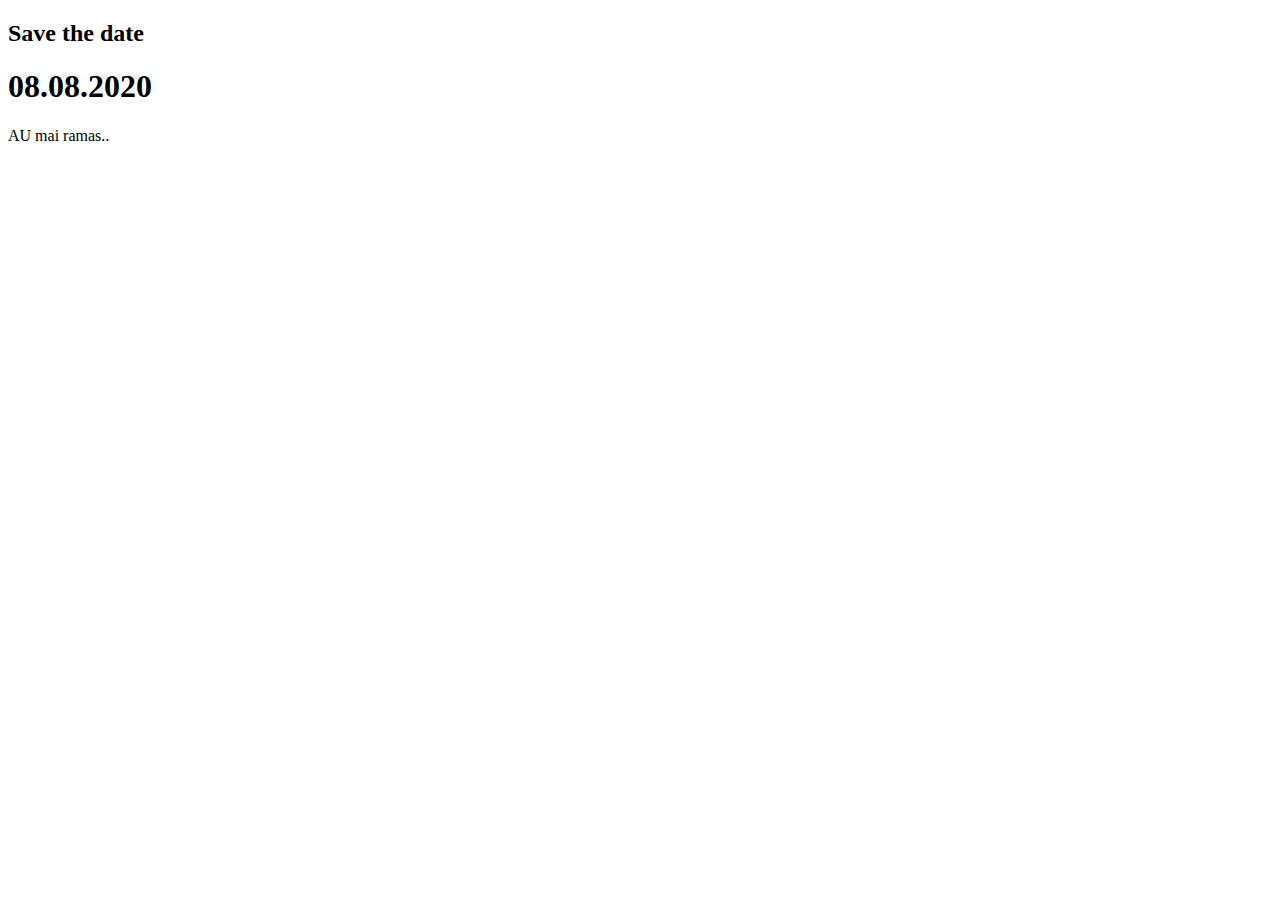
==== commit e9cfe571: "Rename inndex.html to index.html" ====
--- a/index.html
+++ b/index.html
@@ -1,282 +1,67 @@
-<!DOCTYPE HTML>
-<!--
-	Escape Velocity by HTML5 UP
-	html5up.net | @ajlkn
-	Free for personal and commercial use under the CCA 3.0 license (html5up.net/license)
--->
-<html>
-	<head>
-		<title>Escape Velocity by HTML5 UP</title>
-		<meta charset="utf-8" />
-		<meta name="viewport" content="width=device-width, initial-scale=1, user-scalable=no" />
-		<link rel="stylesheet" href="assets/css/main.css" />
-	</head>
-	<body class="homepage is-preload">
-		<div id="page-wrapper">
-
-			<!-- Header -->
-				<section id="header" class="wrapper">
-
-					<!-- Logo -->
-						<div id="logo">
-							<h1><a href="index.html">Escape Velocity</a></h1>
-							<p>A free responsive site template by HTML5 UP</p>
-						</div>
-
-					<!-- Nav -->
-						<nav id="nav">
-							<ul>
-								<li class="current"><a href="index.html">Home</a></li>
-								<li>
-									<a href="#">Dropdown</a>
-									<ul>
-										<li><a href="#">Lorem ipsum</a></li>
-										<li><a href="#">Magna veroeros</a></li>
-										<li><a href="#">Etiam nisl</a></li>
-										<li>
-											<a href="#">Sed consequat</a>
-											<ul>
-												<li><a href="#">Lorem dolor</a></li>
-												<li><a href="#">Amet consequat</a></li>
-												<li><a href="#">Magna phasellus</a></li>
-												<li><a href="#">Etiam nisl</a></li>
-												<li><a href="#">Sed feugiat</a></li>
-											</ul>
-										</li>
-										<li><a href="#">Nisl tempus</a></li>
-									</ul>
-								</li>
-								<li><a href="left-sidebar.html">Left Sidebar</a></li>
-								<li><a href="right-sidebar.html">Right Sidebar</a></li>
-								<li><a href="no-sidebar.html">No Sidebar</a></li>
-							</ul>
-						</nav>
-
-				</section>
-
-			<!-- Intro -->
-				<section id="intro" class="wrapper style1">
-					<div class="title">The Introduction</div>
-					<div class="container">
-						<p class="style1">So in case you were wondering what this is all about ...</p>
-						<p class="style2">
-							Escape Velocity is a free responsive<br class="mobile-hide" />
-							site template by <a href="http://html5up.net" class="nobr">HTML5 UP</a>
-						</p>
-						<p class="style3">It's <strong>responsive</strong>, built on <strong>HTML5</strong> and <strong>CSS3</strong>, and released for
-						free under the <a href="http://html5up.net/license">Creative Commons Attribution 3.0 license</a>, so use it for any of
-						your personal or commercial projects &ndash; just be sure to credit us!</p>
-						<ul class="actions">
-							<li><a href="#" class="button style3 large">Proceed</a></li>
-						</ul>
-					</div>
-				</section>
-
-			<!-- Main -->
-				<section id="main" class="wrapper style2">
-					<div class="title">The Details</div>
-					<div class="container">
-
-						<!-- Image -->
-							<a href="#" class="image featured">
-								<img src="images/pic01.jpg" alt="" />
-							</a>
-
-						<!-- Features -->
-							<section id="features">
-								<header class="style1">
-									<h2>Dolor consequat feugiat amet veroeros</h2>
-									<p>Feugiat dolor nullam orci pretium phasellus justo</p>
-								</header>
-								<div class="feature-list">
-									<div class="row">
-										<div class="col-6 col-12-medium">
-											<section>
-												<h3 class="icon fa-comment">Mattis velit diam vulputate</h3>
-												<p>Eget mattis at, laoreet vel et velit aliquam diam ante, aliquet sit amet vulputate et magna feugiat laoreet vel velit lorem.</p>
-											</section>
-										</div>
-										<div class="col-6 col-12-medium">
-											<section>
-												<h3 class="icon solid fa-sync">Lorem ipsum dolor sit veroeros</h3>
-												<p>Eget mattis at, laoreet vel et velit aliquam diam ante, aliquet sit amet vulputate et magna feugiat laoreet vel velit lorem.</p>
-											</section>
-										</div>
-										<div class="col-6 col-12-medium">
-											<section>
-												<h3 class="icon fa-image">Pretium phasellus justo lorem</h3>
-												<p>Eget mattis at, laoreet vel et velit aliquam diam ante, aliquet sit amet vulputate et magna feugiat laoreet vel velit lorem.</p>
-											</section>
-										</div>
-										<div class="col-6 col-12-medium">
-											<section>
-												<h3 class="icon solid fa-cog">Tempus sed pretium orci</h3>
-												<p>Eget mattis at, laoreet vel et velit aliquam diam ante, aliquet sit amet vulputate et magna feugiat laoreet vel velit lorem.</p>
-											</section>
-										</div>
-										<div class="col-6 col-12-medium">
-											<section>
-												<h3 class="icon solid fa-wrench">Aliquam consequat et feugiat</h3>
-												<p>Eget mattis at, laoreet vel et velit aliquam diam ante, aliquet sit amet vulputate et magna feugiat laoreet vel velit lorem.</p>
-											</section>
-										</div>
-										<div class="col-6 col-12-medium">
-											<section>
-												<h3 class="icon solid fa-check">Dolore laoreet aliquam mattis</h3>
-												<p>Eget mattis at, laoreet vel et velit aliquam diam ante, aliquet sit amet vulputate et magna feugiat laoreet vel velit lorem.</p>
-											</section>
-										</div>
-									</div>
-								</div>
-								<ul class="actions special">
-									<li><a href="#" class="button style1 large">Get Started</a></li>
-									<li><a href="#" class="button style2 large">More Info</a></li>
-								</ul>
-							</section>
-
-					</div>
-				</section>
-
-			<!-- Highlights -->
-				<section id="highlights" class="wrapper style3">
-					<div class="title">The Endorsements</div>
-					<div class="container">
-						<div class="row aln-center">
-							<div class="col-4 col-12-medium">
-								<section class="highlight">
-									<a href="#" class="image featured"><img src="images/pic02.jpg" alt="" /></a>
-									<h3><a href="#">Aliquam diam consequat</a></h3>
-									<p>Eget mattis at, laoreet vel amet sed velit aliquam diam ante, dolor aliquet sit amet vulputate mattis amet laoreet lorem.</p>
-									<ul class="actions">
-										<li><a href="#" class="button style1">Learn More</a></li>
-									</ul>
-								</section>
-							</div>
-							<div class="col-4 col-12-medium">
-								<section class="highlight">
-									<a href="#" class="image featured"><img src="images/pic03.jpg" alt="" /></a>
-									<h3><a href="#">Nisl adipiscing sed lorem</a></h3>
-									<p>Eget mattis at, laoreet vel amet sed velit aliquam diam ante, dolor aliquet sit amet vulputate mattis amet laoreet lorem.</p>
-									<ul class="actions">
-										<li><a href="#" class="button style1">Learn More</a></li>
-									</ul>
-								</section>
-							</div>
-							<div class="col-4 col-12-medium">
-								<section class="highlight">
-									<a href="#" class="image featured"><img src="images/pic04.jpg" alt="" /></a>
-									<h3><a href="#">Mattis tempus lorem</a></h3>
-									<p>Eget mattis at, laoreet vel amet sed velit aliquam diam ante, dolor aliquet sit amet vulputate mattis amet laoreet lorem.</p>
-									<ul class="actions">
-										<li><a href="#" class="button style1">Learn More</a></li>
-									</ul>
-								</section>
-							</div>
-						</div>
-					</div>
-				</section>
-
-			<!-- Footer -->
-				<section id="footer" class="wrapper">
-					<div class="title">The Rest Of It</div>
-					<div class="container">
-						<header class="style1">
-							<h2>Ipsum sapien elementum portitor?</h2>
-							<p>
-								Sed turpis tortor, tincidunt sed ornare in metus porttitor mollis nunc in aliquet.<br />
-								Nam pharetra laoreet imperdiet volutpat etiam feugiat.
-							</p>
-						</header>
-						<div class="row">
-							<div class="col-6 col-12-medium">
-
-								<!-- Contact Form -->
-									<section>
-										<form method="post" action="#">
-											<div class="row gtr-50">
-												<div class="col-6 col-12-small">
-													<input type="text" name="name" id="contact-name" placeholder="Name" />
-												</div>
-												<div class="col-6 col-12-small">
-													<input type="text" name="email" id="contact-email" placeholder="Email" />
-												</div>
-												<div class="col-12">
-													<textarea name="message" id="contact-message" placeholder="Message" rows="4"></textarea>
-												</div>
-												<div class="col-12">
-													<ul class="actions">
-														<li><input type="submit" class="style1" value="Send" /></li>
-														<li><input type="reset" class="style2" value="Reset" /></li>
-													</ul>
-												</div>
-											</div>
-										</form>
-									</section>
-
-							</div>
-							<div class="col-6 col-12-medium">
-
-								<!-- Contact -->
-									<section class="feature-list small">
-										<div class="row">
-											<div class="col-6 col-12-small">
-												<section>
-													<h3 class="icon solid fa-home">Mailing Address</h3>
-													<p>
-														Untitled Corp<br />
-														1234 Somewhere Rd<br />
-														Nashville, TN 00000
-													</p>
-												</section>
-											</div>
-											<div class="col-6 col-12-small">
-												<section>
-													<h3 class="icon solid fa-comment">Social</h3>
-													<p>
-														<a href="#">@untitled-corp</a><br />
-														<a href="#">linkedin.com/untitled</a><br />
-														<a href="#">facebook.com/untitled</a>
-													</p>
-												</section>
-											</div>
-											<div class="col-6 col-12-small">
-												<section>
-													<h3 class="icon solid fa-envelope">Email</h3>
-													<p>
-														<a href="#">info@untitled.tld</a>
-													</p>
-												</section>
-											</div>
-											<div class="col-6 col-12-small">
-												<section>
-													<h3 class="icon solid fa-phone">Phone</h3>
-													<p>
-														(000) 555-0000
-													</p>
-												</section>
-											</div>
-										</div>
-									</section>
-
-							</div>
-						</div>
-						<div id="copyright">
-							<ul>
-								<li>&copy; Untitled.</li><li>Design: <a href="http://html5up.net">HTML5 UP</a></li>
-							</ul>
-						</div>
-					</div>
-				</section>
-
-		</div>
-
-		<!-- Scripts -->
-			<script src="assets/js/jquery.min.js"></script>
-			<script src="assets/js/jquery.dropotron.min.js"></script>
-			<script src="assets/js/browser.min.js"></script>
-			<script src="assets/js/breakpoints.min.js"></script>
-			<script src="assets/js/util.js"></script>
-			<script src="assets/js/main.js"></script>
-
-	</body>
-</html>+<!DOCTYPE HTML>
+<html>
+<head>
+<meta name="viewport" content="width=device-width, initial-scale=1">
+<style>
+p {
+  text-align: center;
+  font-size: 60px;
+  margin-top: 0px;
+}
+/*body {
+  background-image: url('ch2.jpg');
+}*/
+
+body {
+    position: relative;
+    /* top: -50%; */
+    top: 0;
+    /* left: -50%; */
+    width: 60%;
+    height: 60%;
+    background-size: cover;
+    background-image: url('ch1.jpg');
+}
+</style>
+</head>
+<body>
+
+<h2>Save the date</h2>
+<h1> 08.08.2020 </h1>
+
+ AU mai ramas.. 
+<p id="demo"></p>
+
+<script>
+// Set the date we're counting down to
+var countDownDate = new Date("Feb 20, 2020 15:37:25").getTime();
+
+// Update the count down every 1 second
+var x = setInterval(function() {
+
+  // Get today's date and time
+  var now = new Date().getTime();
+    
+  // Find the distance between now and the count down date
+  var distance = countDownDate - now;
+    
+  // Time calculations for days, hours, minutes and seconds
+  var days = Math.floor(distance / (1000 * 60 * 60 * 24));
+  var hours = Math.floor((distance % (1000 * 60 * 60 * 24)) / (1000 * 60 * 60));
+  var minutes = Math.floor((distance % (1000 * 60 * 60)) / (1000 * 60));
+  var seconds = Math.floor((distance % (1000 * 60)) / 1000);
+    
+  // Output the result in an element with id="demo"
+  document.getElementById("demo").innerHTML = days + "d " + hours + "h "
+  + minutes + "m " + seconds + "s ";
+    
+  // If the count down is over, write some text 
+  if (distance < 0) {
+    clearInterval(x);
+    document.getElementById("demo").innerHTML = "EXPIRED";
+  }
+}, 1000);
+</script>
+
+</body>
+</html>
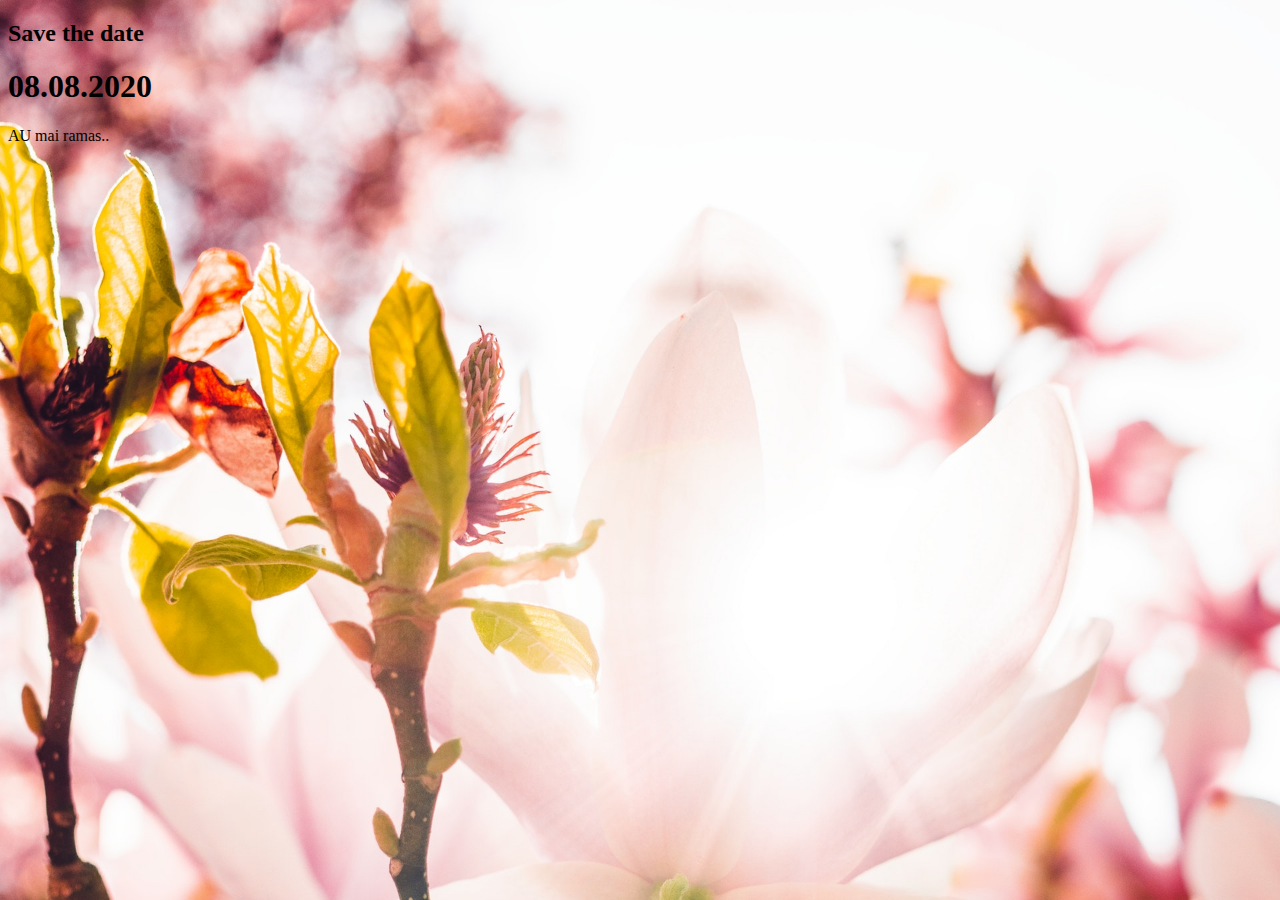
==== commit ce0b52ce: "Update index.html" ====
--- a/index.html
+++ b/index.html
@@ -34,7 +34,7 @@
 
 <script>
 // Set the date we're counting down to
-var countDownDate = new Date("Feb 20, 2020 15:37:25").getTime();
+var countDownDate = new Date("Aug 08, 2020 00:00:00").getTime();
 
 // Update the count down every 1 second
 var x = setInterval(function() {
@@ -46,13 +46,14 @@
   var distance = countDownDate - now;
     
   // Time calculations for days, hours, minutes and seconds
-  var days = Math.floor(distance / (1000 * 60 * 60 * 24));
+  var weeks = Math.floor(distance / (1000 * 60 * 60 * 24 * 7));
+  var days = Math.floor(distance / (1000 * 60 * 60 * 24 * 24 * 7));
   var hours = Math.floor((distance % (1000 * 60 * 60 * 24)) / (1000 * 60 * 60));
   var minutes = Math.floor((distance % (1000 * 60 * 60)) / (1000 * 60));
   var seconds = Math.floor((distance % (1000 * 60)) / 1000);
     
   // Output the result in an element with id="demo"
-  document.getElementById("demo").innerHTML = days + "d " + hours + "h "
+  document.getElementById("demo").innerHTML = weeks + "saptamani " + days + "zile " + hours + "ore "
   + minutes + "m " + seconds + "s ";
     
   // If the count down is over, write some text 
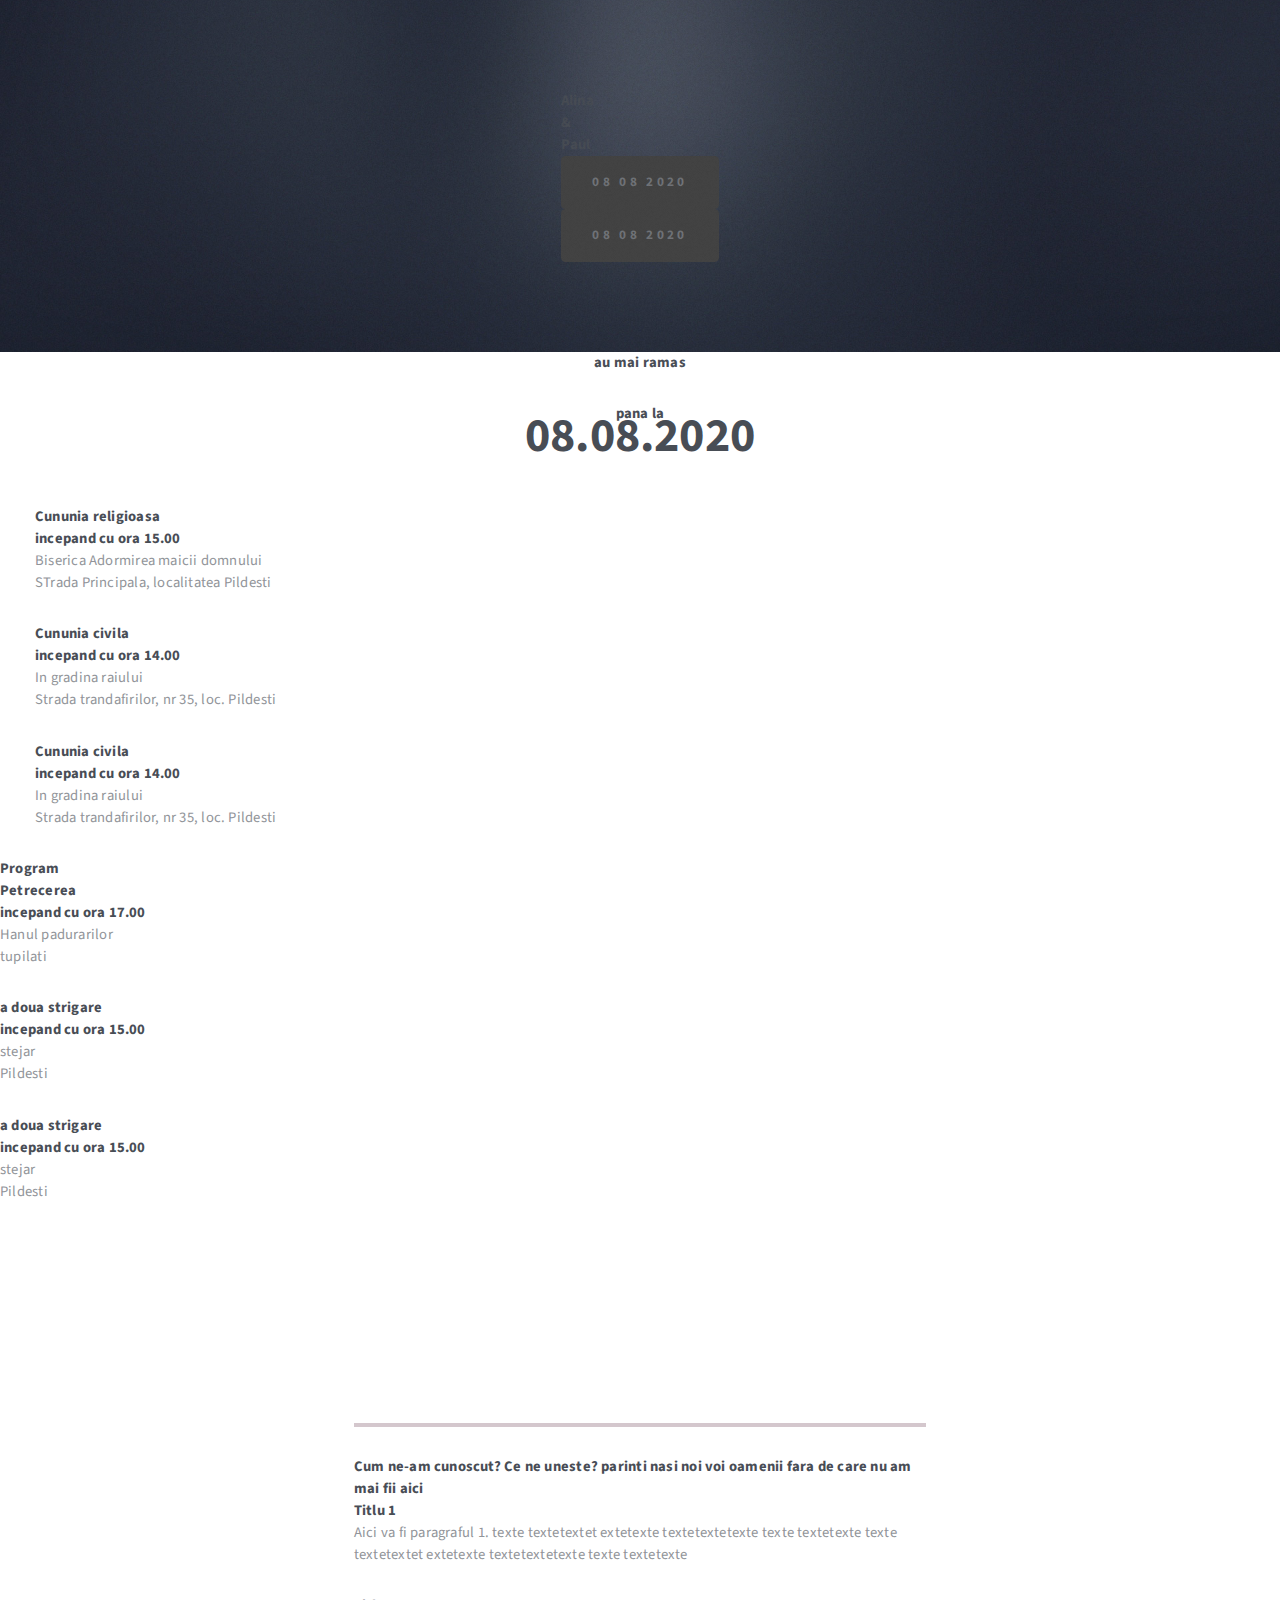
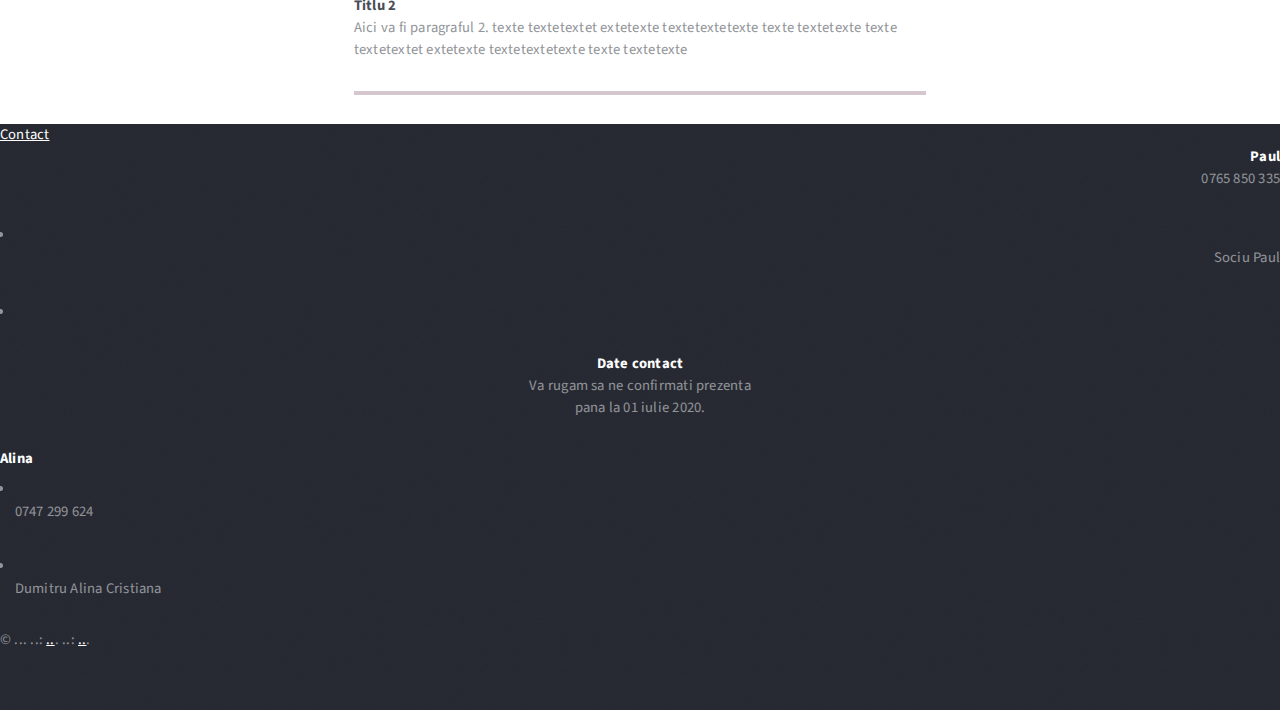
==== commit da24f125: "all styles ( fara poze si text)" ====
--- a/index.html
+++ b/index.html
@@ -1,68 +1,228 @@
-<!DOCTYPE HTML>
-<html>
-<head>
-<meta name="viewport" content="width=device-width, initial-scale=1">
-<style>
-p {
-  text-align: center;
-  font-size: 60px;
-  margin-top: 0px;
-}
-/*body {
-  background-image: url('ch2.jpg');
-}*/
-
-body {
-    position: relative;
-    /* top: -50%; */
-    top: 0;
-    /* left: -50%; */
-    width: 60%;
-    height: 60%;
-    background-size: cover;
-    background-image: url('ch1.jpg');
-}
-</style>
-</head>
-<body>
-
-<h2>Save the date</h2>
-<h1> 08.08.2020 </h1>
-
- AU mai ramas.. 
-<p id="demo"></p>
-
-<script>
-// Set the date we're counting down to
-var countDownDate = new Date("Aug 08, 2020 00:00:00").getTime();
-
-// Update the count down every 1 second
-var x = setInterval(function() {
-
-  // Get today's date and time
-  var now = new Date().getTime();
-    
-  // Find the distance between now and the count down date
-  var distance = countDownDate - now;
-    
-  // Time calculations for days, hours, minutes and seconds
-  var weeks = Math.floor(distance / (1000 * 60 * 60 * 24 * 7));
-  var days = Math.floor(distance / (1000 * 60 * 60 * 24 * 24 * 7));
-  var hours = Math.floor((distance % (1000 * 60 * 60 * 24)) / (1000 * 60 * 60));
-  var minutes = Math.floor((distance % (1000 * 60 * 60)) / (1000 * 60));
-  var seconds = Math.floor((distance % (1000 * 60)) / 1000);
-    
-  // Output the result in an element with id="demo"
-  document.getElementById("demo").innerHTML = weeks + "saptamani " + days + "zile " + hours + "ore "
-  + minutes + "m " + seconds + "s ";
-    
-  // If the count down is over, write some text 
-  if (distance < 0) {
-    clearInterval(x);
-    document.getElementById("demo").innerHTML = "EXPIRED";
-  }
-}, 1000);
-</script>
-
-</body>
-</html>
+<!DOCTYPE HTML>
+<html>
+	<head>
+		<title>Invitatie</title>
+		<meta charset="utf-8" />
+		<meta name="viewport" content="width=device-width, initial-scale=1" />
+		<link rel="stylesheet" href="assets/css/main.css" />
+		<link rel="stylesheet" href="https://stackpath.bootstrapcdn.com/bootstrap/4.1.3/css/bootstrap.min.css" 
+			   integrity="sha384-MCw98/SFnGE8fJT3GXwEOngsV7Zt27NXFoaoApmYm81iuXoPkFOJwJ8ERdknLPMO" 
+			   crossorigin="anonymous">
+	</head>
+
+	<body>
+
+		<!-- bulina -->
+			<header id="header">
+				<div class="inner">
+					<div class="content" >
+							<h1 class="inline"> Alina </h1><h2 class="inline">&</h2><h1 class="inline"> Paul </h1>
+							<!-- <h2> Va invitam sa ne fiti alaturi </h3>
+									<h2> in data de </h4> -->
+									<!-- <h2> 08 08 2020 </h2> -->
+							<a href="#" class="button" style="text-decoration: none;"><span> 08 08 2020 </span></a>
+						
+					</div>
+					<a href="#" class="button hidden"><span>08 08 2020</span></a>
+				</div>
+			</header>
+
+				<!-- banner/amr -->
+				<div class="timer">
+					<h1 class="titlu" style="text-align: center;"> au mai ramas </h1>
+					<p id="count_days" class="paragraf txt_grad"></p>
+					<h1 class="titlu" style="text-align: center;"> pana la</h1>
+					<h1 class="details" style="text-align: center; font-size: 3rem;"> 08.08.2020</h1>
+				</div>
+
+				<!-- delatii program -->
+				<section id="one" class="wrapper">
+					<div class="inner flex flex-3">
+						<div class="flex-item left">
+							<div class="row">
+								<!-- background foto -->
+								<div class="col-sm-3">
+
+								</div>
+								<!-- text -->
+								<div class="col-sm-9">
+									<div class="bul1">
+										<h3>Cununia religioasa</h3>
+										<h4 class="details"> incepand cu ora 15.00</h4>
+										<p>Biserica Adormirea maicii domnului<br />  STrada  Principala, localitatea Pildesti</p>
+									</div>
+									<div class="bul1">
+										<h3>Cununia civila</h3>
+										<h4 class="details"> incepand cu ora 14.00</h4>
+										<p>In gradina raiului<br /> Strada trandafirilor, nr 35, loc. Pildesti</p>
+									</div>
+									<div class="bul1">
+										<h3>Cununia civila</h3>
+										<h4 class="details"> incepand cu ora 14.00</h4>
+										<p>In gradina raiului<br /> Strada trandafirilor, nr 35, loc. Pildesti</p>
+									</div>
+								</div>
+							</div>
+						</div>
+		
+						<!-- round img -->
+						<div class="flex-item image fit round bulm">
+							<h1 class="titlu rotxt"> Program </h1>
+							<img class="img-responsive" src="img/pic11.jpg" alt="" />
+						</div>
+		
+						<div class="flex-item right">
+							<div class="row">
+								<!-- text -->
+								<div class="col-sm-9">
+									<div class="bul2">
+										<h3>Petrecerea</h3>
+										<h4 class="details"> incepand cu ora 17.00</h4>
+										<p>Hanul padurarilor<br /> tupilati</p>
+									</div>
+									<div class="bul2">
+										<h3>a doua strigare</h3>
+										<h4 class="details"> incepand cu ora 15.00</h4>
+										<p>stejar<br /> Pildesti</p>
+									</div>
+									<div class="bul2">
+										<h3>a doua strigare</h3>
+										<h4 class="details"> incepand cu ora 15.00</h4>
+										<p>stejar<br /> Pildesti</p>
+									</div>
+								</div>
+								<!-- background foto -->
+								<div class="col-sm-3">
+
+								</div>
+							</div>
+						</div>
+					</div>
+				</section>
+				
+				
+				
+
+		<!-- photos -->
+		<div class="container" style="max-width: 2000px">
+			<div class="row justify-content-between">
+				<!-- stanga -->
+				<div class="col-3">
+				  <div class="columns">
+					<div class="image fit"><img src="img/pic01.jpg" alt="" /></div>
+					<div class="image fit"><img src="img/pic02.jpg" alt="" /></div>
+					<div class="image fit"><img src="img/pic03.jpg" alt="" /></div>
+					<div class="image fit"><img src="img/pic04.jpg" alt="" /></div>
+					<div class="image fit"><img src="img/pic10.jpg" alt="" /></div>
+				  </div>
+				</div>
+
+				<!-- mijloc -->
+				<div class="col-6"> 
+					<!-- <hr style="border: 2px solid rgb(58, 8, 27)">
+					<hr style="border: 2px solid rgb(92, 49, 69)"> -->
+					<hr style="border: 2px solid rgb(212, 199, 205)">
+					<h2 class="details"> Cum ne-am cunoscut? 
+						Ce ne uneste? 
+						parinti 
+						nasi 
+						noi 
+						voi   
+						oamenii fara de care nu am mai fii aici</h2>
+					<h1 class="titlu"> Titlu 1</h1>
+					<p class="paragraf">
+						Aici va fi paragraful 1. 
+						texte textetextet extetexte textetextetexte texte textetexte
+						texte textetextet extetexte textetextetexte texte textetexte
+					</p>
+					<h1 class="titlu"> Titlu 2</h1>
+					<p class="paragraf">
+						Aici va fi paragraful 2. 
+						texte textetextet extetexte textetextetexte texte textetexte
+						texte textetextet extetexte textetextetexte texte textetexte
+					</p>
+
+
+					<hr style="border: 2px solid rgb(212, 199, 205)">
+					<!-- <hr style="border: 2px solid rgb(92, 49, 69)">
+					<hr style="border: 2px solid rgb(58, 8, 27)"> -->
+				  </div>
+
+				<!-- dreapta -->
+				  <div class="col-3">
+					<div class="columns">
+					  <div class="image fit"><img src="img/pic05.jpg" alt="" /></div>
+					  <div class="image fit"><img src="img/pic06.jpg" alt="" /></div>
+					  <div class="image fit"><img src="img/pic07.jpg" alt="" /></div>
+					  <div class="image fit"><img src="img/pic08.jpg" alt="" /></div>
+					  <div class="image fit"><img src="img/pic09.jpg" alt="" /></div>
+					</div>
+				  </div>
+
+			</div>
+		</div>
+
+
+
+
+		<!-- Footer/informatii -->
+			<footer id="footer">
+				<a href="#" class="info"><span>Contact</span></a>
+				<div class="inner">
+					
+					<div class="copyright" style="text-align: right;">
+						<h3 >Paul</h3>
+						<ul class="icons">
+							<div>
+								<p class="blur inline"> 0765 850 335 </p>
+								<li class="inline"><a href="tel:0747299624" style="text-decoration : none; font-size:22px" class="icon fa-mobile">
+									<span class="label"></span>
+								</a></li>
+								
+							</div>
+							<div>
+								<p class="blur inline"> Sociu Paul </p>
+								<li class="inline"><a href="https://www.facebook.com/sociu.paul.9" 
+									style="text-decoration : none; font-size:15px" target="_blank" class="icon fa-facebook">
+									<span class="label">Facebook</span>
+								</a></li>
+								
+							</div>
+						</ul>
+					</div>
+					
+					<div class="content copyright" style="text-align: center;">
+						<h3>Date contact</h3>
+						<p> Va rugam sa ne confirmati prezenta <br> pana la 01 iulie 2020. </p>
+					</div>
+
+					<div class="copyright">
+						<h3 >Alina</h3>
+						<ul class="icons">
+							<div>
+								<li class="inline"><a href="tel:0747299624" style="text-decoration : none; font-size:22px" class="icon fa fa-mobile fa-7">
+									<span class="label"></span>
+								</a></li>
+								<p class="blur inline"> 0747 299 624 </p>
+							</div>
+							<div>
+								<li class="inline"><a href="https://www.facebook.com/dumitru.alina.b" 
+									style="text-decoration : none; font-size:15px" target="_blank" class="icon fa-facebook">
+									<span class="label">Facebook</span>
+								</a></li>
+								<p class="blur inline"> Dumitru Alina Cristiana </p>
+							</div>
+						</ul>
+					</div>
+				</div>
+				&copy; ... ..: <a href="#">..</a>. ..: <a href="#">..</a>.
+			</footer>
+
+		<!-- Scripts -->
+			<script src="assets/js/jquery.min.js"></script>
+			<script src="assets/js/skel.min.js"></script>
+			<script src="assets/js/util.js"></script>
+			<script src="assets/js/main.js"></script>
+
+	</body>
+</html>--- a/assets/css/main.css
+++ b/assets/css/main.css
@@ -0,0 +1,2985 @@
+@import url("fontawesome-all.min.css");
+@import url("https://fonts.googleapis.com/css?family=Source+Sans+Pro:400,400italic,700,900");
+
+/*
+	Escape Velocity by HTML5 UP
+	html5up.net | @ajlkn
+	Free for personal and commercial use under the CCA 3.0 license (html5up.net/license)
+*/
+
+html, body, div, span, applet, object,
+iframe, h1, h2, h3, h4, h5, h6, p, blockquote,
+pre, a, abbr, acronym, address, big, cite,
+code, del, dfn, em, img, ins, kbd, q, s, samp,
+small, strike, strong, sub, sup, tt, var, b,
+u, i, center, dl, dt, dd, ol, ul, li, fieldset,
+form, label, legend, table, caption, tbody,
+tfoot, thead, tr, th, td, article, aside,
+canvas, details, embed, figure, figcaption,
+footer, header, hgroup, menu, nav, output, ruby,
+section, summary, time, mark, audio, video {
+	margin: 0;
+	padding: 0;
+	border: 0;
+	font-size: 100%;
+	font: inherit;
+	vertical-align: baseline;}
+
+article, aside, details, figcaption, figure,
+footer, header, hgroup, menu, nav, section {
+	display: block;}
+
+body {
+	line-height: 1;
+}
+
+ol, ul {
+	list-style: none;
+}
+
+blockquote, q {
+	quotes: none;
+}
+
+	blockquote:before, blockquote:after, q:before, q:after {
+		content: '';
+		content: none;
+	}
+
+table {
+	border-collapse: collapse;
+	border-spacing: 0;
+}
+
+body {
+	-webkit-text-size-adjust: none;
+}
+
+mark {
+	background-color: transparent;
+	color: inherit;
+}
+
+input::-moz-focus-inner {
+	border: 0;
+	padding: 0;
+}
+
+input, select, textarea {
+	-moz-appearance: none;
+	-webkit-appearance: none;
+	-ms-appearance: none;
+	appearance: none;
+}
+
+/* Basic */
+
+	@-ms-viewport {
+		width: device-width;
+	}
+
+	html {
+		box-sizing: border-box;
+	}
+
+	*, *:before, *:after {
+		box-sizing: inherit;
+	}
+
+	body.is-preload *, body.is-preload *:before, body.is-preload *:after {
+		-moz-animation: none !important;
+		-webkit-animation: none !important;
+		-ms-animation: none !important;
+		animation: none !important;
+		-moz-transition: none !important;
+		-webkit-transition: none !important;
+		-ms-transition: none !important;
+		transition: none !important;
+	}
+
+	body, input, textarea, select {
+		font-family: 'Source Sans Pro', sans-serif;
+		font-weight: 400;
+		color: #919499;
+		font-size: 14pt;
+		line-height: 1.75em;
+		letter-spacing: 0.025em;
+	}
+
+	h1, h2, h3, h4, h5, h6 {
+		font-weight: 700;
+		color: #484d55;
+	}
+
+		h1 a, h2 a, h3 a, h4 a, h5 a, h6 a {
+			color: inherit;
+			text-decoration: none;
+		}
+
+	a {
+		-moz-transition: color .25s ease-in-out;
+		-webkit-transition: color .25s ease-in-out;
+		-ms-transition: color .25s ease-in-out;
+		transition: color .25s ease-in-out;
+		text-decoration: underline;
+		color: #717479;
+	}
+
+		a:hover {
+			text-decoration: none;
+		}
+
+	strong, b {
+		font-weight: 700;
+		color: #484d55;
+	}
+
+	blockquote {
+		border-left: solid 0.5em #ddd;
+		padding: 1em 0 1em 2em;
+		font-style: italic;
+	}
+
+	em, i {
+		font-style: italic;
+	}
+
+	hr {
+		border: 0;
+		border-top: solid 1px #ddd;
+		margin: 2em 0 2em 0;
+	}
+
+	sub {
+		position: relative;
+		top: 0.5em;
+		font-size: 0.8em;
+	}
+
+	sup {
+		position: relative;
+		top: -0.5em;
+		font-size: 0.8em;
+	}
+
+	.nobr {
+		white-space: nowrap;
+	}
+
+	br.clear {
+		clear: both;
+	}
+
+	p, ul, ol, dl, table, blockquote, form {
+		margin-bottom: 2em;
+	}
+
+/* Container */
+
+	.container {
+		margin: 0 auto;
+		max-width: 100%;
+		width: 68em;
+	}
+
+		@media screen and (max-width: 1680px) {
+
+			.container {
+				width: 70em;
+			}
+
+		}
+
+		@media screen and (max-width: 1280px) {
+
+			.container {
+				width: calc(100% - 100px);
+			}
+
+		}
+
+		@media screen and (max-width: 980px) {
+
+			.container {
+				width: calc(100% - 100px);
+			}
+
+		}
+
+		@media screen and (max-width: 736px) {
+
+			.container {
+				width: calc(100% - 40px);
+			}
+
+		}
+
+/* Row */
+
+	.row {
+		display: flex;
+		flex-wrap: wrap;
+		box-sizing: border-box;
+		align-items: stretch;
+	}
+
+		.row > * {
+			box-sizing: border-box;
+		}
+
+		.row.gtr-uniform > * > :last-child {
+			margin-bottom: 0;
+		}
+
+		.row.aln-left {
+			justify-content: flex-start;
+		}
+
+		.row.aln-center {
+			justify-content: center;
+		}
+
+		.row.aln-right {
+			justify-content: flex-end;
+		}
+
+		.row.aln-top {
+			align-items: flex-start;
+		}
+
+		.row.aln-middle {
+			align-items: center;
+		}
+
+		.row.aln-bottom {
+			align-items: flex-end;
+		}
+
+		.row > .imp {
+			order: -1;
+		}
+
+		.row > .col-1 {
+			width: 8.33333%;
+		}
+
+		.row > .off-1 {
+			margin-left: 8.33333%;
+		}
+
+		.row > .col-2 {
+			width: 16.66667%;
+		}
+
+		.row > .off-2 {
+			margin-left: 16.66667%;
+		}
+
+		.row > .col-3 {
+			width: 25%;
+		}
+
+		.row > .off-3 {
+			margin-left: 25%;
+		}
+
+		.row > .col-4 {
+			width: 33.33333%;
+		}
+
+		.row > .off-4 {
+			margin-left: 33.33333%;
+		}
+
+		.row > .col-5 {
+			width: 41.66667%;
+		}
+
+		.row > .off-5 {
+			margin-left: 41.66667%;
+		}
+
+		.row > .col-6 {
+			width: 50%;
+		}
+
+		.row > .off-6 {
+			margin-left: 50%;
+		}
+
+		.row > .col-7 {
+			width: 58.33333%;
+		}
+
+		.row > .off-7 {
+			margin-left: 58.33333%;
+		}
+
+		.row > .col-8 {
+			width: 66.66667%;
+		}
+
+		.row > .off-8 {
+			margin-left: 66.66667%;
+		}
+
+		.row > .col-9 {
+			width: 75%;
+		}
+
+		.row > .off-9 {
+			margin-left: 75%;
+		}
+
+		.row > .col-10 {
+			width: 83.33333%;
+		}
+
+		.row > .off-10 {
+			margin-left: 83.33333%;
+		}
+
+		.row > .col-11 {
+			width: 91.66667%;
+		}
+
+		.row > .off-11 {
+			margin-left: 91.66667%;
+		}
+
+		.row > .col-12 {
+			width: 100%;
+		}
+
+		.row > .off-12 {
+			margin-left: 100%;
+		}
+
+		.row.gtr-0 {
+			margin-top: 0px;
+			margin-left: 0px;
+		}
+
+			.row.gtr-0 > * {
+				padding: 0px 0 0 0px;
+			}
+
+			.row.gtr-0.gtr-uniform {
+				margin-top: 0px;
+			}
+
+				.row.gtr-0.gtr-uniform > * {
+					padding-top: 0px;
+				}
+
+		.row.gtr-25 {
+			margin-top: -12.5px;
+			margin-left: -12.5px;
+		}
+
+			.row.gtr-25 > * {
+				padding: 12.5px 0 0 12.5px;
+			}
+
+			.row.gtr-25.gtr-uniform {
+				margin-top: -12.5px;
+			}
+
+				.row.gtr-25.gtr-uniform > * {
+					padding-top: 12.5px;
+				}
+
+		.row.gtr-50 {
+			margin-top: -25px;
+			margin-left: -25px;
+		}
+
+			.row.gtr-50 > * {
+				padding: 25px 0 0 25px;
+			}
+
+			.row.gtr-50.gtr-uniform {
+				margin-top: -25px;
+			}
+
+				.row.gtr-50.gtr-uniform > * {
+					padding-top: 25px;
+				}
+
+		.row {
+			margin-top: -50px;
+			margin-left: -50px;
+		}
+
+			.row > * {
+				padding: 50px 0 0 50px;
+			}
+
+			.row.gtr-uniform {
+				margin-top: -50px;
+			}
+
+				.row.gtr-uniform > * {
+					padding-top: 50px;
+				}
+
+		.row.gtr-150 {
+			margin-top: -75px;
+			margin-left: -75px;
+		}
+
+			.row.gtr-150 > * {
+				padding: 75px 0 0 75px;
+			}
+
+			.row.gtr-150.gtr-uniform {
+				margin-top: -75px;
+			}
+
+				.row.gtr-150.gtr-uniform > * {
+					padding-top: 75px;
+				}
+
+		.row.gtr-200 {
+			margin-top: -100px;
+			margin-left: -100px;
+		}
+
+			.row.gtr-200 > * {
+				padding: 100px 0 0 100px;
+			}
+
+			.row.gtr-200.gtr-uniform {
+				margin-top: -100px;
+			}
+
+				.row.gtr-200.gtr-uniform > * {
+					padding-top: 100px;
+				}
+
+		@media screen and (max-width: 1680px) {
+
+			.row {
+				display: flex;
+				flex-wrap: wrap;
+				box-sizing: border-box;
+				align-items: stretch;
+			}
+
+				.row > * {
+					box-sizing: border-box;
+				}
+
+				.row.gtr-uniform > * > :last-child {
+					margin-bottom: 0;
+				}
+
+				.row.aln-left {
+					justify-content: flex-start;
+				}
+
+				.row.aln-center {
+					justify-content: center;
+				}
+
+				.row.aln-right {
+					justify-content: flex-end;
+				}
+
+				.row.aln-top {
+					align-items: flex-start;
+				}
+
+				.row.aln-middle {
+					align-items: center;
+				}
+
+				.row.aln-bottom {
+					align-items: flex-end;
+				}
+
+				.row > .imp-xlarge {
+					order: -1;
+				}
+
+				.row > .col-1-xlarge {
+					width: 8.33333%;
+				}
+
+				.row > .off-1-xlarge {
+					margin-left: 8.33333%;
+				}
+
+				.row > .col-2-xlarge {
+					width: 16.66667%;
+				}
+
+				.row > .off-2-xlarge {
+					margin-left: 16.66667%;
+				}
+
+				.row > .col-3-xlarge {
+					width: 25%;
+				}
+
+				.row > .off-3-xlarge {
+					margin-left: 25%;
+				}
+
+				.row > .col-4-xlarge {
+					width: 33.33333%;
+				}
+
+				.row > .off-4-xlarge {
+					margin-left: 33.33333%;
+				}
+
+				.row > .col-5-xlarge {
+					width: 41.66667%;
+				}
+
+				.row > .off-5-xlarge {
+					margin-left: 41.66667%;
+				}
+
+				.row > .col-6-xlarge {
+					width: 50%;
+				}
+
+				.row > .off-6-xlarge {
+					margin-left: 50%;
+				}
+
+				.row > .col-7-xlarge {
+					width: 58.33333%;
+				}
+
+				.row > .off-7-xlarge {
+					margin-left: 58.33333%;
+				}
+
+				.row > .col-8-xlarge {
+					width: 66.66667%;
+				}
+
+				.row > .off-8-xlarge {
+					margin-left: 66.66667%;
+				}
+
+				.row > .col-9-xlarge {
+					width: 75%;
+				}
+
+				.row > .off-9-xlarge {
+					margin-left: 75%;
+				}
+
+				.row > .col-10-xlarge {
+					width: 83.33333%;
+				}
+
+				.row > .off-10-xlarge {
+					margin-left: 83.33333%;
+				}
+
+				.row > .col-11-xlarge {
+					width: 91.66667%;
+				}
+
+				.row > .off-11-xlarge {
+					margin-left: 91.66667%;
+				}
+
+				.row > .col-12-xlarge {
+					width: 100%;
+				}
+
+				.row > .off-12-xlarge {
+					margin-left: 100%;
+				}
+
+				.row.gtr-0 {
+					margin-top: 0px;
+					margin-left: 0px;
+				}
+
+					.row.gtr-0 > * {
+						padding: 0px 0 0 0px;
+					}
+
+					.row.gtr-0.gtr-uniform {
+						margin-top: 0px;
+					}
+
+						.row.gtr-0.gtr-uniform > * {
+							padding-top: 0px;
+						}
+
+				.row.gtr-25 {
+					margin-top: -12.5px;
+					margin-left: -12.5px;
+				}
+
+					.row.gtr-25 > * {
+						padding: 12.5px 0 0 12.5px;
+					}
+
+					.row.gtr-25.gtr-uniform {
+						margin-top: -12.5px;
+					}
+
+						.row.gtr-25.gtr-uniform > * {
+							padding-top: 12.5px;
+						}
+
+				.row.gtr-50 {
+					margin-top: -25px;
+					margin-left: -25px;
+				}
+
+					.row.gtr-50 > * {
+						padding: 25px 0 0 25px;
+					}
+
+					.row.gtr-50.gtr-uniform {
+						margin-top: -25px;
+					}
+
+						.row.gtr-50.gtr-uniform > * {
+							padding-top: 25px;
+						}
+
+				.row {
+					margin-top: -50px;
+					margin-left: -50px;
+				}
+
+					.row > * {
+						padding: 50px 0 0 50px;
+					}
+
+					.row.gtr-uniform {
+						margin-top: -50px;
+					}
+
+						.row.gtr-uniform > * {
+							padding-top: 50px;
+						}
+
+				.row.gtr-150 {
+					margin-top: -75px;
+					margin-left: -75px;
+				}
+
+					.row.gtr-150 > * {
+						padding: 75px 0 0 75px;
+					}
+
+					.row.gtr-150.gtr-uniform {
+						margin-top: -75px;
+					}
+
+						.row.gtr-150.gtr-uniform > * {
+							padding-top: 75px;
+						}
+
+				.row.gtr-200 {
+					margin-top: -100px;
+					margin-left: -100px;
+				}
+
+					.row.gtr-200 > * {
+						padding: 100px 0 0 100px;
+					}
+
+					.row.gtr-200.gtr-uniform {
+						margin-top: -100px;
+					}
+
+						.row.gtr-200.gtr-uniform > * {
+							padding-top: 100px;
+						}
+
+		}
+
+		@media screen and (max-width: 1280px) {
+
+			.row {
+				display: flex;
+				flex-wrap: wrap;
+				box-sizing: border-box;
+				align-items: stretch;
+			}
+
+				.row > * {
+					box-sizing: border-box;
+				}
+
+				.row.gtr-uniform > * > :last-child {
+					margin-bottom: 0;
+				}
+
+				.row.aln-left {
+					justify-content: flex-start;
+				}
+
+				.row.aln-center {
+					justify-content: center;
+				}
+
+				.row.aln-right {
+					justify-content: flex-end;
+				}
+
+				.row.aln-top {
+					align-items: flex-start;
+				}
+
+				.row.aln-middle {
+					align-items: center;
+				}
+
+				.row.aln-bottom {
+					align-items: flex-end;
+				}
+
+				.row > .imp-large {
+					order: -1;
+				}
+
+				.row > .col-1-large {
+					width: 8.33333%;
+				}
+
+				.row > .off-1-large {
+					margin-left: 8.33333%;
+				}
+
+				.row > .col-2-large {
+					width: 16.66667%;
+				}
+
+				.row > .off-2-large {
+					margin-left: 16.66667%;
+				}
+
+				.row > .col-3-large {
+					width: 25%;
+				}
+
+				.row > .off-3-large {
+					margin-left: 25%;
+				}
+
+				.row > .col-4-large {
+					width: 33.33333%;
+				}
+
+				.row > .off-4-large {
+					margin-left: 33.33333%;
+				}
+
+				.row > .col-5-large {
+					width: 41.66667%;
+				}
+
+				.row > .off-5-large {
+					margin-left: 41.66667%;
+				}
+
+				.row > .col-6-large {
+					width: 50%;
+				}
+
+				.row > .off-6-large {
+					margin-left: 50%;
+				}
+
+				.row > .col-7-large {
+					width: 58.33333%;
+				}
+
+				.row > .off-7-large {
+					margin-left: 58.33333%;
+				}
+
+				.row > .col-8-large {
+					width: 66.66667%;
+				}
+
+				.row > .off-8-large {
+					margin-left: 66.66667%;
+				}
+
+				.row > .col-9-large {
+					width: 75%;
+				}
+
+				.row > .off-9-large {
+					margin-left: 75%;
+				}
+
+				.row > .col-10-large {
+					width: 83.33333%;
+				}
+
+				.row > .off-10-large {
+					margin-left: 83.33333%;
+				}
+
+				.row > .col-11-large {
+					width: 91.66667%;
+				}
+
+				.row > .off-11-large {
+					margin-left: 91.66667%;
+				}
+
+				.row > .col-12-large {
+					width: 100%;
+				}
+
+				.row > .off-12-large {
+					margin-left: 100%;
+				}
+
+				.row.gtr-0 {
+					margin-top: 0px;
+					margin-left: 0px;
+				}
+
+					.row.gtr-0 > * {
+						padding: 0px 0 0 0px;
+					}
+
+					.row.gtr-0.gtr-uniform {
+						margin-top: 0px;
+					}
+
+						.row.gtr-0.gtr-uniform > * {
+							padding-top: 0px;
+						}
+
+				.row.gtr-25 {
+					margin-top: -8.75px;
+					margin-left: -8.75px;
+				}
+
+					.row.gtr-25 > * {
+						padding: 8.75px 0 0 8.75px;
+					}
+
+					.row.gtr-25.gtr-uniform {
+						margin-top: -8.75px;
+					}
+
+						.row.gtr-25.gtr-uniform > * {
+							padding-top: 8.75px;
+						}
+
+				.row.gtr-50 {
+					margin-top: -17.5px;
+					margin-left: -17.5px;
+				}
+
+					.row.gtr-50 > * {
+						padding: 17.5px 0 0 17.5px;
+					}
+
+					.row.gtr-50.gtr-uniform {
+						margin-top: -17.5px;
+					}
+
+						.row.gtr-50.gtr-uniform > * {
+							padding-top: 17.5px;
+						}
+
+				.row {
+					margin-top: -35px;
+					margin-left: -35px;
+				}
+
+					.row > * {
+						padding: 35px 0 0 35px;
+					}
+
+					.row.gtr-uniform {
+						margin-top: -35px;
+					}
+
+						.row.gtr-uniform > * {
+							padding-top: 35px;
+						}
+
+				.row.gtr-150 {
+					margin-top: -52.5px;
+					margin-left: -52.5px;
+				}
+
+					.row.gtr-150 > * {
+						padding: 52.5px 0 0 52.5px;
+					}
+
+					.row.gtr-150.gtr-uniform {
+						margin-top: -52.5px;
+					}
+
+						.row.gtr-150.gtr-uniform > * {
+							padding-top: 52.5px;
+						}
+
+				.row.gtr-200 {
+					margin-top: -70px;
+					margin-left: -70px;
+				}
+
+					.row.gtr-200 > * {
+						padding: 70px 0 0 70px;
+					}
+
+					.row.gtr-200.gtr-uniform {
+						margin-top: -70px;
+					}
+
+						.row.gtr-200.gtr-uniform > * {
+							padding-top: 70px;
+						}
+
+		}
+
+		@media screen and (max-width: 980px) {
+
+			.row {
+				display: flex;
+				flex-wrap: wrap;
+				box-sizing: border-box;
+				align-items: stretch;
+			}
+
+				.row > * {
+					box-sizing: border-box;
+				}
+
+				.row.gtr-uniform > * > :last-child {
+					margin-bottom: 0;
+				}
+
+				.row.aln-left {
+					justify-content: flex-start;
+				}
+
+				.row.aln-center {
+					justify-content: center;
+				}
+
+				.row.aln-right {
+					justify-content: flex-end;
+				}
+
+				.row.aln-top {
+					align-items: flex-start;
+				}
+
+				.row.aln-middle {
+					align-items: center;
+				}
+
+				.row.aln-bottom {
+					align-items: flex-end;
+				}
+
+				.row > .imp-medium {
+					order: -1;
+				}
+
+				.row > .col-1-medium {
+					width: 8.33333%;
+				}
+
+				.row > .off-1-medium {
+					margin-left: 8.33333%;
+				}
+
+				.row > .col-2-medium {
+					width: 16.66667%;
+				}
+
+				.row > .off-2-medium {
+					margin-left: 16.66667%;
+				}
+
+				.row > .col-3-medium {
+					width: 25%;
+				}
+
+				.row > .off-3-medium {
+					margin-left: 25%;
+				}
+
+				.row > .col-4-medium {
+					width: 33.33333%;
+				}
+
+				.row > .off-4-medium {
+					margin-left: 33.33333%;
+				}
+
+				.row > .col-5-medium {
+					width: 41.66667%;
+				}
+
+				.row > .off-5-medium {
+					margin-left: 41.66667%;
+				}
+
+				.row > .col-6-medium {
+					width: 50%;
+				}
+
+				.row > .off-6-medium {
+					margin-left: 50%;
+				}
+
+				.row > .col-7-medium {
+					width: 58.33333%;
+				}
+
+				.row > .off-7-medium {
+					margin-left: 58.33333%;
+				}
+
+				.row > .col-8-medium {
+					width: 66.66667%;
+				}
+
+				.row > .off-8-medium {
+					margin-left: 66.66667%;
+				}
+
+				.row > .col-9-medium {
+					width: 75%;
+				}
+
+				.row > .off-9-medium {
+					margin-left: 75%;
+				}
+
+				.row > .col-10-medium {
+					width: 83.33333%;
+				}
+
+				.row > .off-10-medium {
+					margin-left: 83.33333%;
+				}
+
+				.row > .col-11-medium {
+					width: 91.66667%;
+				}
+
+				.row > .off-11-medium {
+					margin-left: 91.66667%;
+				}
+
+				.row > .col-12-medium {
+					width: 100%;
+				}
+
+				.row > .off-12-medium {
+					margin-left: 100%;
+				}
+
+				.row.gtr-0 {
+					margin-top: 0px;
+					margin-left: 0px;
+				}
+
+					.row.gtr-0 > * {
+						padding: 0px 0 0 0px;
+					}
+
+					.row.gtr-0.gtr-uniform {
+						margin-top: 0px;
+					}
+
+						.row.gtr-0.gtr-uniform > * {
+							padding-top: 0px;
+						}
+
+				.row.gtr-25 {
+					margin-top: -12.5px;
+					margin-left: -12.5px;
+				}
+
+					.row.gtr-25 > * {
+						padding: 12.5px 0 0 12.5px;
+					}
+
+					.row.gtr-25.gtr-uniform {
+						margin-top: -12.5px;
+					}
+
+						.row.gtr-25.gtr-uniform > * {
+							padding-top: 12.5px;
+						}
+
+				.row.gtr-50 {
+					margin-top: -25px;
+					margin-left: -25px;
+				}
+
+					.row.gtr-50 > * {
+						padding: 25px 0 0 25px;
+					}
+
+					.row.gtr-50.gtr-uniform {
+						margin-top: -25px;
+					}
+
+						.row.gtr-50.gtr-uniform > * {
+							padding-top: 25px;
+						}
+
+				.row {
+					margin-top: -50px;
+					margin-left: -50px;
+				}
+
+					.row > * {
+						padding: 50px 0 0 50px;
+					}
+
+					.row.gtr-uniform {
+						margin-top: -50px;
+					}
+
+						.row.gtr-uniform > * {
+							padding-top: 50px;
+						}
+
+				.row.gtr-150 {
+					margin-top: -75px;
+					margin-left: -75px;
+				}
+
+					.row.gtr-150 > * {
+						padding: 75px 0 0 75px;
+					}
+
+					.row.gtr-150.gtr-uniform {
+						margin-top: -75px;
+					}
+
+						.row.gtr-150.gtr-uniform > * {
+							padding-top: 75px;
+						}
+
+				.row.gtr-200 {
+					margin-top: -100px;
+					margin-left: -100px;
+				}
+
+					.row.gtr-200 > * {
+						padding: 100px 0 0 100px;
+					}
+
+					.row.gtr-200.gtr-uniform {
+						margin-top: -100px;
+					}
+
+						.row.gtr-200.gtr-uniform > * {
+							padding-top: 100px;
+						}
+
+		}
+
+		@media screen and (max-width: 736px) {
+
+			.row {
+				display: flex;
+				flex-wrap: wrap;
+				box-sizing: border-box;
+				align-items: stretch;
+			}
+
+				.row > * {
+					box-sizing: border-box;
+				}
+
+				.row.gtr-uniform > * > :last-child {
+					margin-bottom: 0;
+				}
+
+				.row.aln-left {
+					justify-content: flex-start;
+				}
+
+				.row.aln-center {
+					justify-content: center;
+				}
+
+				.row.aln-right {
+					justify-content: flex-end;
+				}
+
+				.row.aln-top {
+					align-items: flex-start;
+				}
+
+				.row.aln-middle {
+					align-items: center;
+				}
+
+				.row.aln-bottom {
+					align-items: flex-end;
+				}
+
+				.row > .imp-small {
+					order: -1;
+				}
+
+				.row > .col-1-small {
+					width: 8.33333%;
+				}
+
+				.row > .off-1-small {
+					margin-left: 8.33333%;
+				}
+
+				.row > .col-2-small {
+					width: 16.66667%;
+				}
+
+				.row > .off-2-small {
+					margin-left: 16.66667%;
+				}
+
+				.row > .col-3-small {
+					width: 25%;
+				}
+
+				.row > .off-3-small {
+					margin-left: 25%;
+				}
+
+				.row > .col-4-small {
+					width: 33.33333%;
+				}
+
+				.row > .off-4-small {
+					margin-left: 33.33333%;
+				}
+
+				.row > .col-5-small {
+					width: 41.66667%;
+				}
+
+				.row > .off-5-small {
+					margin-left: 41.66667%;
+				}
+
+				.row > .col-6-small {
+					width: 50%;
+				}
+
+				.row > .off-6-small {
+					margin-left: 50%;
+				}
+
+				.row > .col-7-small {
+					width: 58.33333%;
+				}
+
+				.row > .off-7-small {
+					margin-left: 58.33333%;
+				}
+
+				.row > .col-8-small {
+					width: 66.66667%;
+				}
+
+				.row > .off-8-small {
+					margin-left: 66.66667%;
+				}
+
+				.row > .col-9-small {
+					width: 75%;
+				}
+
+				.row > .off-9-small {
+					margin-left: 75%;
+				}
+
+				.row > .col-10-small {
+					width: 83.33333%;
+				}
+
+				.row > .off-10-small {
+					margin-left: 83.33333%;
+				}
+
+				.row > .col-11-small {
+					width: 91.66667%;
+				}
+
+				.row > .off-11-small {
+					margin-left: 91.66667%;
+				}
+
+				.row > .col-12-small {
+					width: 100%;
+				}
+
+				.row > .off-12-small {
+					margin-left: 100%;
+				}
+
+				.row.gtr-0 {
+					margin-top: 0px;
+					margin-left: 0px;
+				}
+
+					.row.gtr-0 > * {
+						padding: 0px 0 0 0px;
+					}
+
+					.row.gtr-0.gtr-uniform {
+						margin-top: 0px;
+					}
+
+						.row.gtr-0.gtr-uniform > * {
+							padding-top: 0px;
+						}
+
+				.row.gtr-25 {
+					margin-top: -7.5px;
+					margin-left: -7.5px;
+				}
+
+					.row.gtr-25 > * {
+						padding: 7.5px 0 0 7.5px;
+					}
+
+					.row.gtr-25.gtr-uniform {
+						margin-top: -7.5px;
+					}
+
+						.row.gtr-25.gtr-uniform > * {
+							padding-top: 7.5px;
+						}
+
+				.row.gtr-50 {
+					margin-top: -15px;
+					margin-left: -15px;
+				}
+
+					.row.gtr-50 > * {
+						padding: 15px 0 0 15px;
+					}
+
+					.row.gtr-50.gtr-uniform {
+						margin-top: -15px;
+					}
+
+						.row.gtr-50.gtr-uniform > * {
+							padding-top: 15px;
+						}
+
+				.row {
+					margin-top: -30px;
+					margin-left: -30px;
+				}
+
+					.row > * {
+						padding: 30px 0 0 30px;
+					}
+
+					.row.gtr-uniform {
+						margin-top: -30px;
+					}
+
+						.row.gtr-uniform > * {
+							padding-top: 30px;
+						}
+
+				.row.gtr-150 {
+					margin-top: -45px;
+					margin-left: -45px;
+				}
+
+					.row.gtr-150 > * {
+						padding: 45px 0 0 45px;
+					}
+
+					.row.gtr-150.gtr-uniform {
+						margin-top: -45px;
+					}
+
+						.row.gtr-150.gtr-uniform > * {
+							padding-top: 45px;
+						}
+
+				.row.gtr-200 {
+					margin-top: -60px;
+					margin-left: -60px;
+				}
+
+					.row.gtr-200 > * {
+						padding: 60px 0 0 60px;
+					}
+
+					.row.gtr-200.gtr-uniform {
+						margin-top: -60px;
+					}
+
+						.row.gtr-200.gtr-uniform > * {
+							padding-top: 60px;
+						}
+
+		}
+
+/* Section/Article */
+
+	section,
+	article {
+		margin: 0 0 4em 0;
+	}
+
+	section > :last-child,
+	article > :last-child,
+	section:last-child,
+	article:last-child {
+		margin-bottom: 0;
+	}
+
+	header.style1 {
+		text-align: center;
+		padding: 3em 0 3em 0;
+	}
+
+		header.style1 h2 {
+			font-weight: 700;
+			font-size: 2em;
+			letter-spacing: 0.075em;
+			line-height: 1.5em;
+		}
+
+		header.style1 p {
+			color: #b1b4b9;
+			display: block;
+			margin: 1.15em 0 0 0;
+			font-size: 1.3em;
+			letter-spacing: 0.075em;
+			line-height: 1.5em;
+		}
+
+/* Table */
+
+	table {
+		width: 100%;
+	}
+
+		table.default {
+			width: 100%;
+		}
+
+			table.default tbody tr:nth-child(2n+2) {
+				background: #f4f4f4;
+			}
+
+			table.default td {
+				padding: 0.5em 1em 0.5em 1em;
+			}
+
+			table.default th {
+				text-align: left;
+				font-weight: 400;
+				padding: 0.5em 1em 0.5em 1em;
+			}
+
+			table.default thead {
+				background: #484d55;
+				color: #fff;
+			}
+
+			table.default tfoot {
+				background: #eee;
+			}
+
+/* Form */
+
+	form label {
+		display: block;
+		font-weight: 700;
+		color: #484d55;
+		margin: 0.25em 0 0.5em 0;
+	}
+
+	form input[type="text"],
+	form input[type="email"],
+	form input[type="password"],
+	form select,
+	form textarea {
+		-moz-transition: all .25s ease-in-out;
+		-webkit-transition: all .25s ease-in-out;
+		-ms-transition: all .25s ease-in-out;
+		transition: all .25s ease-in-out;
+		-webkit-appearance: none;
+		display: block;
+		border: 0;
+		background: #eee;
+		box-shadow: inset 0px 0px 1px 0px #a0a1a7;
+		border-radius: 0.35em;
+		width: 100%;
+		padding: 0.75em 1em 0.75em 1em;
+	}
+
+		form input[type="text"]:focus,
+		form input[type="email"]:focus,
+		form input[type="password"]:focus,
+		form select:focus,
+		form textarea:focus {
+			background: #f8f8f8;
+		}
+
+	form input[type="text"],
+	form input[type="email"]
+	input[type="password"] {
+		line-height: 1em;
+	}
+
+	form select {
+		line-height: 1em;
+	}
+
+	form textarea {
+		min-height: 8em;
+	}
+
+	form ul.actions {
+		margin-top: 0;
+	}
+
+	form ::-webkit-input-placeholder {
+		color: #555 !important;
+		font-style: italic;
+		line-height: 1.35em;
+	}
+
+	form :-moz-placeholder {
+		color: #555 !important;
+		font-style: italic;
+	}
+
+	form ::-moz-placeholder {
+		color: #555 !important;
+		font-style: italic;
+	}
+
+	form :-ms-input-placeholder {
+		color: #555 !important;
+		font-style: italic;
+	}
+
+	form ::-moz-focus-inner {
+		border: 0;
+	}
+
+/* Image */
+
+	.image {
+		display: inline-block;
+	}
+
+		.image img {
+			display: block;
+			width: 100%;
+		}
+
+		.image.fit {
+			display: block;
+			width: 100%;
+		}
+
+		.image.left {
+			float: left;
+			margin: 0 2em 2em 0;
+		}
+
+		.image.centered {
+			display: block;
+			margin: 0 0 2em 0;
+		}
+
+			.image.centered img {
+				margin: 0 auto;
+				width: auto;
+			}
+
+		.image.featured {
+			display: block;
+			width: 100%;
+			margin: 0 0 2em 0;
+		}
+
+/* Button */
+
+	input[type="button"],
+	input[type="submit"],
+	input[type="reset"],
+	button,
+	.button {
+		-moz-transition: all .25s ease-in-out;
+		-webkit-transition: all .25s ease-in-out;
+		-ms-transition: all .25s ease-in-out;
+		transition: all .25s ease-in-out;
+		display: inline-block;
+		background: #444;
+		text-align: center;
+		text-transform: uppercase;
+		font-weight: 700;
+		letter-spacing: 0.25em;
+		text-decoration: none;
+		border-radius: 0.35em;
+		border: 0;
+		outline: 0;
+		cursor: pointer;
+		padding: 0 2.25em 0 2.25em;
+		font-size: 0.9em;
+		min-width: 12em;
+		height: 4em;
+		line-height: 4em;
+	}
+
+		input[type="button"]:hover,
+		input[type="submit"]:hover,
+		input[type="reset"]:hover,
+		button:hover,
+		.button:hover {
+			background-color: #f98780;
+		}
+
+		input[type="button"].large,
+		input[type="submit"].large,
+		input[type="reset"].large,
+		button.large,
+		.button.large {
+			font-size: 1em;
+			min-width: 14em;
+		}
+
+		input[type="button"].style1,
+		input[type="submit"].style1,
+		input[type="reset"].style1,
+		button.style1,
+		.button.style1 {
+			background: #e97770 url("images/overlay.png");
+			color: #fff;
+		}
+
+			input[type="button"].style1:hover,
+			input[type="submit"].style1:hover,
+			input[type="reset"].style1:hover,
+			button.style1:hover,
+			.button.style1:hover {
+				background-color: #f98780;
+			}
+
+			input[type="button"].style1:active,
+			input[type="submit"].style1:active,
+			input[type="reset"].style1:active,
+			button.style1:active,
+			.button.style1:active {
+				background-color: #d96760;
+			}
+
+		input[type="button"].style2,
+		input[type="submit"].style2,
+		input[type="reset"].style2,
+		button.style2,
+		.button.style2 {
+			background: none;
+			color: #606167;
+			box-shadow: inset 0px 0px 2px 0px #a0a1a7;
+		}
+
+			input[type="button"].style2:hover,
+			input[type="submit"].style2:hover,
+			input[type="reset"].style2:hover,
+			button.style2:hover,
+			.button.style2:hover {
+				box-shadow: inset 0px 0px 2px 0px #606167;
+			}
+
+			input[type="button"].style2:active,
+			input[type="submit"].style2:active,
+			input[type="reset"].style2:active,
+			button.style2:active,
+			.button.style2:active {
+				box-shadow: inset 0px 0px 2px 0px #202127;
+			}
+
+		input[type="button"].style3,
+		input[type="submit"].style3,
+		input[type="reset"].style3,
+		button.style3,
+		.button.style3 {
+			background: #2f333b url("images/overlay.png");
+			color: #fff;
+		}
+
+			input[type="button"].style3:hover,
+			input[type="submit"].style3:hover,
+			input[type="reset"].style3:hover,
+			button.style3:hover,
+			.button.style3:hover {
+				background-color: #3f434b;
+			}
+
+			input[type="button"].style3:active,
+			input[type="submit"].style3:active,
+			input[type="reset"].style3:active,
+			button.style3:active,
+			.button.style3:active {
+				background-color: #1f232b;
+			}
+
+/* List */
+
+	ul {
+		list-style: disc;
+		padding-left: 1em;
+	}
+
+		ul li {
+			padding-left: 0.5em;
+		}
+
+		ul.style2 {
+			list-style: none;
+			padding-left: 0;
+		}
+
+			ul.style2 li {
+				border-top: solid 1px #eee;
+				padding: 1.5em 0 0 0;
+				margin: 1.5em 0 0 0;
+			}
+
+				ul.style2 li:first-child {
+					border-top: 0;
+					padding-top: 0;
+					margin-top: 0;
+				}
+
+		ul.style3 {
+			list-style: none;
+			padding-left: 0;
+		}
+
+			ul.style3 li {
+				border-top: solid 1px #eee;
+				padding: 0.5em 0 0 0;
+				margin: 0.5em 0 0 0;
+			}
+
+				ul.style3 li:first-child {
+					border-top: 0;
+					padding-top: 0;
+					margin-top: 0;
+				}
+
+	ol {
+		list-style: decimal;
+		padding-left: 1.25em;
+	}
+
+		ol li {
+			padding-left: 0.25em;
+		}
+
+/* Actions */
+
+	ul.actions {
+		list-style: none;
+		padding-left: 0;
+		margin: 3em 0 0 0;
+	}
+
+		ul.actions li {
+			display: inline-block;
+			margin: 0 0.75em 0 0.75em;
+			padding-left: 0;
+		}
+
+			ul.actions li:first-child {
+				margin-left: 0;
+			}
+
+			ul.actions li:last-child {
+				margin-right: 0;
+			}
+
+		ul.actions.special {
+			text-align: center;
+		}
+
+/* Feature List */
+
+	.feature-list {
+		max-width: 58em;
+		margin-left: auto;
+		margin-right: auto;
+		position: relative;
+		top: 0.75em;
+	}
+
+		.feature-list section {
+			border-top: solid 1px #eee;
+			padding-top: 3em;
+			padding-left: 5em;
+			position: relative;
+		}
+
+		@media screen and (min-width: 981px) {
+
+			.feature-list > .row > :nth-child(-n + 2) > section {
+				border-top: 0;
+				padding-top: 0;
+			}
+
+		}
+
+		.feature-list h3 {
+			color: #e97770 !important;
+			margin: -0.35em 0 0.75em 0;
+			font-size: 1.15em;
+			letter-spacing: 0.05em;
+		}
+
+			.feature-list h3:before {
+				display: block;
+				color: #fff;
+				background: #2f333b url("images/overlay.png");
+				border-radius: 2.5em;
+				text-align: center;
+				width: 2.5em;
+				height: 2.5em;
+				line-height: 2.5em;
+				margin-right: 0.75em;
+				position: absolute;
+				left: 0;
+				margin-top: -0.5em;
+			}
+
+		.feature-list.small section {
+			padding-left: 3.5em;
+		}
+
+		.feature-list.small h3:before {
+			font-size: 0.8em;
+		}
+
+/* Icons */
+
+	.icon {
+		text-decoration: none;
+		text-decoration: none;
+	}
+
+		.icon:before {
+			-moz-osx-font-smoothing: grayscale;
+			-webkit-font-smoothing: antialiased;
+			display: inline-block;
+			font-style: normal;
+			font-variant: normal;
+			text-rendering: auto;
+			line-height: 1;
+			text-transform: none !important;
+			font-family: 'Font Awesome 5 Free';
+			font-weight: 400;
+		}
+
+		.icon:before {
+			line-height: inherit;
+			font-size: 1.25em;
+		}
+
+		.icon > .label {
+			display: none;
+		}
+
+		.icon.solid:before {
+			font-weight: 900;
+		}
+
+		.icon.brands:before {
+			font-family: 'Font Awesome 5 Brands';
+		}
+
+/* Box */
+
+	.box header {
+		margin: 0 0 1.5em 0;
+	}
+
+		.box header.style1 {
+			position: relative;
+			margin: -0.5em 0 0 0;
+			padding-top: 0;
+		}
+
+	.box h2 {
+		margin: 0 0 0.75em 0;
+		font-size: 1.15em;
+		letter-spacing: 0.05em;
+	}
+
+	.box h3 {
+		margin: 0 0 0.5em 0;
+		font-size: 1em;
+		font-weight: 600;
+		letter-spacing: 0.05em;
+	}
+
+	.box.post-excerpt .image.left {
+		position: relative;
+		top: 0.5em;
+		width: 5em;
+	}
+
+	.box.post-excerpt h3, .box.post-excerpt p {
+		margin-left: 7em;
+	}
+
+/* Wrapper */
+
+	.wrapper {
+		position: relative;
+		padding: 6em 0 9em 0;
+	}
+
+		.wrapper .title {
+			position: absolute;
+			top: 0;
+			left: 50%;
+			text-align: center;
+			text-transform: uppercase;
+			display: block;
+			font-weight: 700;
+			letter-spacing: 0.25em;
+			font-size: 0.9em;
+			width: 25em;
+			height: 3.25em;
+			top: -3.25em;
+			line-height: 3.25em;
+			margin-bottom: -3.25em;
+			margin-left: -12.5em;
+			padding-top: 0.5em;
+		}
+
+			.wrapper .title:before {
+				content: '';
+				position: absolute;
+				bottom: -38px;
+				left: -35px;
+				width: 35px;
+				height: 38px;
+				background: url("images/shadow.png");
+			}
+
+			.wrapper .title:after {
+				-moz-transform: scaleX(-1);
+				-webkit-transform: scaleX(-1);
+				-ms-transform: scaleX(-1);
+				transform: scaleX(-1);
+				content: '';
+				position: absolute;
+				bottom: -38px;
+				right: -35px;
+				width: 35px;
+				height: 38px;
+				background: url("images/shadow.png");
+			}
+
+		.wrapper.style1 {
+			background: #e97770 url("images/overlay.png");
+			color: #eee;
+			color: rgba(255, 255, 255, 0.75);
+		}
+
+			.wrapper.style1 .title {
+				background: #e97770 url("images/overlay.png");
+				color: #fff;
+			}
+
+			.wrapper.style1 h1, .wrapper.style1 h2, .wrapper.style1 h3, .wrapper.style1 h4, .wrapper.style1 h5, .wrapper.style1 h6, .wrapper.style1 strong, .wrapper.style1 b, .wrapper.style1 a {
+				color: #fff;
+			}
+
+		.wrapper.style2 {
+			background: #fff;
+		}
+
+			.wrapper.style2 .title {
+				background: #fff;
+				color: #484d55;
+			}
+
+		.wrapper.style3 {
+			background: #f3f3f3 url("images/overlay.png");
+		}
+
+			.wrapper.style3 .title {
+				background: #f3f3f3 url("images/overlay.png");
+				color: #484d55;
+			}
+
+			.wrapper.style3 .image {
+				border: solid 10px #fff;
+			}
+
+/* Page Wrapper */
+
+	#page-wrapper > section {
+		margin-bottom: 0;
+	}
+
+/* Header */
+
+	#header {
+		display: -moz-flex;
+		display: -webkit-flex;
+		display: -ms-flex;
+		display: flex;
+		-moz-align-items: center;
+		-webkit-align-items: center;
+		-ms-align-items: center;
+		align-items: center;
+		-moz-justify-content: center;
+		-webkit-justify-content: center;
+		-ms-justify-content: center;
+		justify-content: center;
+		position: relative;
+		height: 24em;
+		background: url("../../images/banner.jpg") center center;
+		background-size: cover;
+		padding: 0;
+	}
+
+		#header:before {
+			content: '';
+			position: absolute;
+			top: 0;
+			left: 0;
+			width: 100%;
+			height: 100%;
+			background: url("images/overlay.png");
+		}
+
+		.homepage #header {
+			height: 35em;
+		}
+
+/* Logo */
+
+	#logo {
+		width: 100%;
+		text-align: center;
+		position: relative;
+		top: 1.5em;
+	}
+
+		#logo h1 {
+			font-weight: 900;
+			text-transform: uppercase;
+			color: #fff;
+			font-size: 2em;
+			letter-spacing: 0.25em;
+		}
+
+		#logo p {
+			color: #eee;
+			color: rgba(255, 255, 255, 0.5);
+			text-transform: uppercase;
+			margin: 1.25em 0 0 0;
+			display: block;
+			letter-spacing: 0.2em;
+			font-size: 0.9em;
+		}
+
+/* Nav */
+
+	#nav {
+		position: absolute;
+		display: block;
+		top: 2.5em;
+		left: 0;
+		width: 100%;
+		text-align: center;
+	}
+
+		#nav > ul {
+			display: inline-block;
+			border-radius: 0.35em;
+			box-shadow: inset 0px 0px 1px 1px rgba(255, 255, 255, 0.25);
+			padding: 0 1.5em 0 1.5em;
+		}
+
+			#nav > ul > li {
+				display: inline-block;
+				text-align: center;
+				padding: 0 1.5em 0 1.5em;
+			}
+
+				#nav > ul > li > ul {
+					display: none;
+				}
+
+				#nav > ul > li > a, #nav > ul > li > span {
+					display: block;
+					color: #eee;
+					color: rgba(255, 255, 255, 0.75);
+					text-transform: uppercase;
+					text-decoration: none;
+					font-size: 0.7em;
+					letter-spacing: 0.25em;
+					height: 5em;
+					line-height: 5em;
+					-moz-transition: all .25s ease-in-out;
+					-webkit-transition: all .25s ease-in-out;
+					-o-transition: all .25s ease-in-out;
+					-ms-transition: all .25s ease-in-out;
+					transition: all .25s ease-in-out;
+					outline: 0;
+				}
+
+				#nav > ul > li:hover > a {
+					color: #fff;
+				}
+
+				#nav > ul > li.active > a, #nav > ul > li.active > span {
+					color: #fff;
+				}
+
+	.dropotron {
+		background: #222835 url("images/overlay.png");
+		background-color: rgba(44, 50, 63, 0.925);
+		padding: 1.25em 1em 1.25em 1em;
+		border-radius: 0.35em;
+		box-shadow: inset 0px 0px 1px 1px rgba(255, 255, 255, 0.25);
+		min-width: 12em;
+		text-align: left;
+		margin-top: -1.25em;
+		margin-left: -1px;
+		list-style: none;
+	}
+
+		.dropotron.level-0 {
+			margin-top: -1px;
+			margin-left: 0;
+			border-top-left-radius: 0;
+			border-top-right-radius: 0;
+		}
+
+		.dropotron a, .dropotron span {
+			-moz-transition: all .25s ease-in-out;
+			-webkit-transition: all .25s ease-in-out;
+			-ms-transition: all .25s ease-in-out;
+			transition: all .25s ease-in-out;
+			display: block;
+			color: #eee;
+			color: rgba(255, 255, 255, 0.75);
+			text-transform: uppercase;
+			text-decoration: none;
+			font-size: 0.7em;
+			letter-spacing: 0.25em;
+			border-top: solid 1px rgba(255, 255, 255, 0.15);
+			line-height: 3em;
+		}
+
+		.dropotron li {
+			padding-left: 0;
+		}
+
+			.dropotron li:first-child a, .dropotron li:first-child span {
+				border-top: 0;
+			}
+
+			.dropotron li:hover > a, .dropotron li:hover > span {
+				color: #fff;
+			}
+
+/* Intro */
+
+	#intro {
+		padding-bottom: 8em;
+		text-align: center;
+	}
+
+		#intro p.style1 {
+			font-size: 1.5em;
+			letter-spacing: 0.075em;
+		}
+
+		#intro p.style2 {
+			font-weight: 700;
+			color: #fff;
+			border-radius: 0.35em;
+			box-shadow: inset 0px 0px 1px 1px rgba(255, 255, 255, 0.25);
+			font-size: 2.75em;
+			letter-spacing: 0.075em;
+			line-height: 1.35em;
+			padding: 1em 0 1em 0;
+			margin-bottom: 1em;
+		}
+
+			#intro p.style2 a {
+				color: inherit;
+				text-decoration: none;
+			}
+
+		#intro p.style3 {
+			font-size: 1.1em;
+			width: 48em;
+			margin: 0 auto;
+		}
+
+/* Features */
+
+	#features header.style1 {
+		padding-bottom: 5em;
+	}
+
+	#features ul.actions {
+		margin-top: 5em;
+	}
+
+/* Highlights */
+
+	#highlights .highlight {
+		text-align: center;
+	}
+
+		#highlights .highlight h3 {
+			color: #e97770;
+			margin: 0 0 0.75em 0;
+			font-size: 1.15em;
+			letter-spacing: 0.05em;
+		}
+
+/* Main */
+
+/* Footer */
+
+	#footer {
+		background: #282b34 url("images/overlay.png");
+		color: #eee;
+		color: rgba(255, 255, 255, 0.5);
+		padding-bottom: 6em;
+	}
+
+		#footer h1, #footer h2, #footer h3, #footer h4, #footer h5, #footer h6, #footer strong, #footer b, #footer a {
+			color: #fff;
+		}
+
+		#footer hr {
+			border-top-color: #333;
+			border-top-color: rgba(255, 255, 255, 0.05);
+		}
+
+		#footer form input[type="text"],
+		#footer form input[type="email"],
+		#footer form input[type="password"],
+		#footer form select,
+		#footer form textarea {
+			background: #ccc;
+			box-shadow: none;
+		}
+
+			#footer form input[type="text"]:focus,
+			#footer form input[type="email"]:focus,
+			#footer form input[type="password"]:focus,
+			#footer form select:focus,
+			#footer form textarea:focus {
+				background: #fff;
+			}
+
+		#footer input[type="button"],
+		#footer input[type="submit"],
+		#footer input[type="reset"],
+		#footer button,
+		#footer .button {
+			color: #fff;
+			box-shadow: inset 0px 0px 2px 0px rgba(255, 255, 255, 0.5);
+		}
+
+			#footer input[type="button"]:hover,
+			#footer input[type="submit"]:hover,
+			#footer input[type="reset"]:hover,
+			#footer button:hover,
+			#footer .button:hover {
+				color: #fff;
+				box-shadow: inset 0px 0px 2px 0px rgba(255, 255, 255, 0.65);
+			}
+
+			#footer input[type="button"]:active,
+			#footer input[type="submit"]:active,
+			#footer input[type="reset"]:active,
+			#footer button:active,
+			#footer .button:active {
+				box-shadow: inset 0px 0px 2px 0px rgba(255, 255, 255, 0.75);
+			}
+
+			#footer input[type="button"].style2:active,
+			#footer input[type="submit"].style2:active,
+			#footer input[type="reset"].style2:active,
+			#footer button.style2:active,
+			#footer .button.style2:active {
+				box-shadow: inset 0px 0px 2px 0px rgba(255, 255, 255, 0.75);
+			}
+
+		#footer .title {
+			background: #282b34 url("images/overlay.png");
+			color: #eee;
+		}
+
+		#footer header.style1 {
+			padding-bottom: 6em;
+			margin-bottom: 6em;
+			border-bottom: solid 1px rgba(255, 255, 255, 0.05);
+		}
+
+			#footer header.style1 h2 {
+				color: #fff;
+			}
+
+			#footer header.style1 .p {
+				color: inherit;
+			}
+
+		#footer .feature-list {
+			max-width: 100%;
+		}
+
+			#footer .feature-list section {
+				border-top-color: rgba(255, 255, 255, 0.05);
+			}
+
+			#footer .feature-list h3:before {
+				background: #3d4249 url("images/overlay.png");
+			}
+
+/* Copyright */
+
+	#copyright {
+		text-align: center;
+		padding-top: 6em;
+		margin-top: 6em;
+		border-top: solid 1px rgba(255, 255, 255, 0.05);
+	}
+
+		#copyright ul {
+			display: inline-block;
+			border-radius: 0.35em;
+			box-shadow: inset 0px 0px 1px 1px rgba(255, 255, 255, 0.05);
+			color: #aaa;
+			color: rgba(255, 255, 255, 0.25);
+			padding: 0.75em 2em;
+			font-size: 0.9em;
+		}
+
+			#copyright ul li {
+				display: inline-block;
+				margin-left: 1em;
+				padding-left: 1em;
+				border-left: solid 1px #333;
+				border-left-color: rgba(255, 255, 255, 0.05);
+			}
+
+				#copyright ul li:first-child {
+					border-left: 0;
+					margin-left: 0;
+					padding-left: 0;
+				}
+
+		#copyright a {
+			color: inherit;
+		}
+
+			#copyright a:hover {
+				color: #fff;
+			}
+
+/* XLarge */
+
+	@media screen and (max-width: 1680px) {
+
+		/* Basic */
+
+			body, input, textarea, select {
+				font-size: 12pt;
+			}
+
+	}
+
+/* Large */
+
+	@media screen and (max-width: 1280px) {
+
+		/* Basic */
+
+			body, input, select, textarea {
+				font-size: 11pt;
+				line-height: 1.5em;
+				letter-spacing: 0.015em;
+			}
+
+		/* Wrapper */
+
+			.wrapper {
+				padding: 4em 0 7em 0;
+			}
+
+		/* Logo */
+
+			#logo {
+				margin-top: -0.5em !important;
+			}
+
+				#logo h1 {
+					font-size: 1.75em;
+				}
+
+		/* Intro */
+
+			#intro {
+				padding-bottom: 7em;
+			}
+
+				#intro p.style1 {
+					font-size: 1.25em;
+				}
+
+				#intro p.style2 {
+					font-size: 2.25em;
+				}
+
+		/* Footer */
+
+			#footer {
+				padding-bottom: 4em;
+			}
+
+				#footer header.style1 {
+					padding-bottom: 4em;
+					margin-bottom: 4em;
+					border-bottom: solid 1px rgba(255, 255, 255, 0.05);
+				}
+
+		/* Copyright */
+
+			#copyright {
+				padding-top: 4em;
+				margin-top: 4em;
+			}
+
+	}
+
+/* Medium */
+
+	#navPanel, #titleBar {
+		display: none;
+	}
+
+	@media screen and (max-width: 980px) {
+
+		/* Section/Article */
+
+			header br {
+				display: none;
+			}
+
+		/* Form */
+
+			form ul.actions {
+				text-align: center;
+			}
+
+		/* Feature List */
+
+			.feature-list {
+				max-width: 40em;
+			}
+
+				.feature-list section {
+					padding-top: 4em;
+				}
+
+				.feature-list > .row > :first-child > section {
+					border-top: 0;
+					padding-top: 0;
+				}
+
+		/* Nav */
+
+			#nav {
+				display: none;
+			}
+
+		/* Logo */
+
+			#logo {
+				top: 0;
+			}
+
+		/* Intro */
+
+			#intro p.style3 {
+				width: auto;
+			}
+
+		/* Highlights */
+
+			#highlights .highlight {
+				max-width: 40em;
+				margin-left: auto;
+				margin-right: auto;
+			}
+
+		/* Footer */
+
+			#footer .feature-list {
+				border-top: solid 1px rgba(255, 255, 255, 0.05);
+				padding-top: 4em;
+			}
+
+	}
+
+		@media screen and (max-width: 980px) and (min-width: 737px) {
+
+				#footer .feature-list > .row > :nth-child(2) > section {
+					border-top: 0;
+					padding-top: 0;
+				}
+
+		}
+
+	@media screen and (max-width: 980px) {
+
+		/* Nav */
+
+			#page-wrapper {
+				-moz-backface-visibility: hidden;
+				-webkit-backface-visibility: hidden;
+				-ms-backface-visibility: hidden;
+				backface-visibility: hidden;
+				-moz-transition: -moz-transform 0.5s ease;
+				-webkit-transition: -webkit-transform 0.5s ease;
+				-ms-transition: -ms-transform 0.5s ease;
+				transition: transform 0.5s ease;
+				padding-bottom: 1px;
+			}
+
+			#titleBar {
+				-moz-backface-visibility: hidden;
+				-webkit-backface-visibility: hidden;
+				-ms-backface-visibility: hidden;
+				backface-visibility: hidden;
+				-moz-transition: -moz-transform 0.5s ease;
+				-webkit-transition: -webkit-transform 0.5s ease;
+				-ms-transition: -ms-transform 0.5s ease;
+				transition: transform 0.5s ease;
+				display: block;
+				height: 44px;
+				left: 0;
+				position: fixed;
+				top: 0;
+				width: 100%;
+				z-index: 10001;
+				background: none;
+			}
+
+				#titleBar .title {
+					display: none;
+				}
+
+				#titleBar .toggle {
+					text-decoration: none;
+					position: absolute;
+					top: 0;
+					left: 0;
+					width: 60px;
+					height: 44px;
+				}
+
+					#titleBar .toggle:before {
+						-moz-osx-font-smoothing: grayscale;
+						-webkit-font-smoothing: antialiased;
+						display: inline-block;
+						font-style: normal;
+						font-variant: normal;
+						text-rendering: auto;
+						line-height: 1;
+						text-transform: none !important;
+						font-family: 'Font Awesome 5 Free';
+						font-weight: 900;
+					}
+
+					#titleBar .toggle:before {
+						-moz-transition: all .15s ease-in-out;
+						-webkit-transition: all .15s ease-in-out;
+						-ms-transition: all .15s ease-in-out;
+						transition: all .15s ease-in-out;
+						text-decoration: none;
+						content: '\f0c9';
+						font-size: 14px;
+						position: absolute;
+						top: 6px;
+						left: 6px;
+						display: block;
+						width: 54px;
+						height: 38px;
+						line-height: 38px;
+						text-align: center;
+						color: rgba(255, 255, 255, 0.75);
+						background-color: rgba(92, 95, 103, 0.5);
+						border-radius: 0.25em;
+					}
+
+					#titleBar .toggle:active:before {
+						background-color: rgba(92, 95, 103, 0.75);
+					}
+
+			#navPanel {
+				-moz-backface-visibility: hidden;
+				-webkit-backface-visibility: hidden;
+				-ms-backface-visibility: hidden;
+				backface-visibility: hidden;
+				-moz-transform: translateX(-275px);
+				-webkit-transform: translateX(-275px);
+				-ms-transform: translateX(-275px);
+				transform: translateX(-275px);
+				-moz-transition: -moz-transform 0.5s ease;
+				-webkit-transition: -webkit-transform 0.5s ease;
+				-ms-transition: -ms-transform 0.5s ease;
+				transition: transform 0.5s ease;
+				display: block;
+				height: 100%;
+				left: 0;
+				overflow-y: auto;
+				position: fixed;
+				top: 0;
+				width: 275px;
+				z-index: 10002;
+				background: #242730 url("images/overlay.png");
+				box-shadow: inset -3px 0px 4px 0px rgba(0, 0, 0, 0.1);
+			}
+
+				#navPanel .link {
+					display: block;
+					color: rgba(255, 255, 255, 0.5);
+					text-transform: uppercase;
+					text-decoration: none;
+					font-size: 0.85em;
+					letter-spacing: 0.15em;
+					text-decoration: none;
+					height: 44px;
+					line-height: 44px;
+					border-top: solid 1px rgba(255, 255, 255, 0.05);
+					margin: 0 15px 0 15px;
+				}
+
+					#navPanel .link:first-child {
+						border-top: 0;
+					}
+
+				#navPanel .indent-1 {
+					display: inline-block;
+					width: 1em;
+				}
+
+				#navPanel .indent-2 {
+					display: inline-block;
+					width: 2em;
+				}
+
+				#navPanel .indent-3 {
+					display: inline-block;
+					width: 3em;
+				}
+
+				#navPanel .indent-4 {
+					display: inline-block;
+					width: 4em;
+				}
+
+				#navPanel .indent-5 {
+					display: inline-block;
+					width: 5em;
+				}
+
+				#navPanel .depth-0 {
+					color: #fff;
+				}
+
+			body.navPanel-visible #page-wrapper {
+				-moz-transform: translateX(275px);
+				-webkit-transform: translateX(275px);
+				-ms-transform: translateX(275px);
+				transform: translateX(275px);
+			}
+
+			body.navPanel-visible #titleBar {
+				-moz-transform: translateX(275px);
+				-webkit-transform: translateX(275px);
+				-ms-transform: translateX(275px);
+				transform: translateX(275px);
+			}
+
+			body.navPanel-visible #navPanel {
+				-moz-transform: translateX(0);
+				-webkit-transform: translateX(0);
+				-ms-transform: translateX(0);
+				transform: translateX(0);
+			}
+
+	}
+
+/* Small */
+
+	@media screen and (max-width: 736px) {
+
+		/* Basic */
+
+			body, input, select, textarea {
+				line-height: 1.5em;
+				font-size: 10.5pt;
+				letter-spacing: 0;
+			}
+
+			h2, h3, h4, h5, h6 {
+				font-size: 1.2em;
+				letter-spacing: 0.05em;
+				margin: 0 0 1em 0;
+			}
+
+			hr {
+				margin: 1em 0 1em 0;
+			}
+
+		/* Section/Article */
+
+			section, article {
+				clear: both;
+			}
+
+			header br {
+				display: none;
+			}
+
+			header.style1 {
+				padding: 0 0 1em 0;
+			}
+
+				header.style1 h2 {
+					font-size: 1.5em;
+					letter-spacing: 0.075em;
+					line-height: 1.25em;
+				}
+
+				header.style1 p {
+					font-size: 1em;
+					letter-spacing: 0;
+					display: block;
+					margin: 0;
+				}
+
+		/* Button */
+
+			input[type="button"],
+			input[type="submit"],
+			input[type="reset"],
+			button,
+			.button {
+				display: block;
+				width: 100%;
+				font-size: 1em;
+				max-width: 30em;
+				margin: 0 auto;
+			}
+
+		/* Actions */
+
+			ul.actions {
+				margin: 2em 0 0 0;
+			}
+
+				ul.actions li {
+					margin: 15px 0 0 0;
+					display: block;
+				}
+
+					ul.actions li:first-child {
+						margin-top: 0;
+					}
+
+		/* Feature List */
+
+			.feature-list section {
+				padding-top: 2em;
+				padding-left: 4em;
+			}
+
+			.feature-list h3:before {
+				font-size: 0.9em;
+			}
+
+		/* Box */
+
+			.box.post-excerpt .image.left {
+				position: relative;
+				top: 0.25em;
+				width: 25%;
+				margin: 0;
+			}
+
+			.box.post-excerpt h3, .box.post-excerpt p {
+				margin-left: 32.5%;
+			}
+
+		/* Wrapper */
+
+			.wrapper {
+				padding: 3em 0 6em 0;
+			}
+
+				.wrapper .title {
+					font-size: 0.9em;
+					width: 18em;
+					height: 2.5em;
+					top: -2.5em;
+					line-height: 2.5em;
+					margin-bottom: -2.5em;
+					margin-left: -9em;
+					padding-top: 0.5em;
+				}
+
+					.wrapper .title:before, .wrapper .title:after {
+						height: 15px;
+						bottom: -15px;
+						background-size: 100% 100%;
+					}
+
+		/* Header */
+
+			#header {
+				height: 17em;
+			}
+
+				.homepage #header {
+					height: 20em;
+				}
+
+		/* Logo */
+
+			#logo {
+				text-align: center;
+				padding-left: 2em;
+				padding-right: 2em;
+			}
+
+				#logo h1 {
+					font-size: 1.5em;
+					letter-spacing: 0.2em;
+				}
+
+				#logo p {
+					margin: 1.25em 0 0 0;
+					display: block;
+					letter-spacing: 0.2em;
+					font-size: 0.9em;
+				}
+
+		/* Intro */
+
+			#intro {
+				text-align: center;
+				padding-right: 2em;
+				padding-left: 2em;
+				padding-bottom: 5em;
+				margin: 0 auto;
+			}
+
+				#intro p.style1 {
+					margin-bottom: 1.5em;
+				}
+
+				#intro p.style2 {
+					font-size: 1.5em;
+					letter-spacing: 0.05em;
+					line-height: 1.25em;
+					padding: 1.25em;
+				}
+
+		/* Features */
+
+			#features header.style1 {
+				padding-bottom: 4em;
+			}
+
+			#features ul.actions {
+				margin-top: 4em;
+			}
+
+		/* Content */
+
+			#content {
+				padding: 0 0 2em 0;
+			}
+
+				#content header.style1 {
+					padding-bottom: 2.5em;
+				}
+
+		/* Footer */
+
+			#footer {
+				padding-bottom: 0;
+			}
+
+				#footer header.style1 {
+					padding-bottom: 0;
+					margin-bottom: 2em;
+					border-bottom: 0;
+				}
+
+				#footer .feature-list {
+					border-top: 0;
+					padding-top: 0;
+				}
+
+		/* Copyright */
+
+			#copyright {
+				padding-top: 0;
+				margin-top: 4em;
+				border-top: 0;
+			}
+
+				#copyright ul {
+					padding: 1em 2em;
+					width: 100%;
+				}
+
+					#copyright ul li {
+						display: block;
+						margin: 0.5em 0 0 0;
+						border-left: 0;
+						padding: 0;
+					}
+
+						#copyright ul li:first-child {
+							margin-top: 0;
+						}
+
+	}